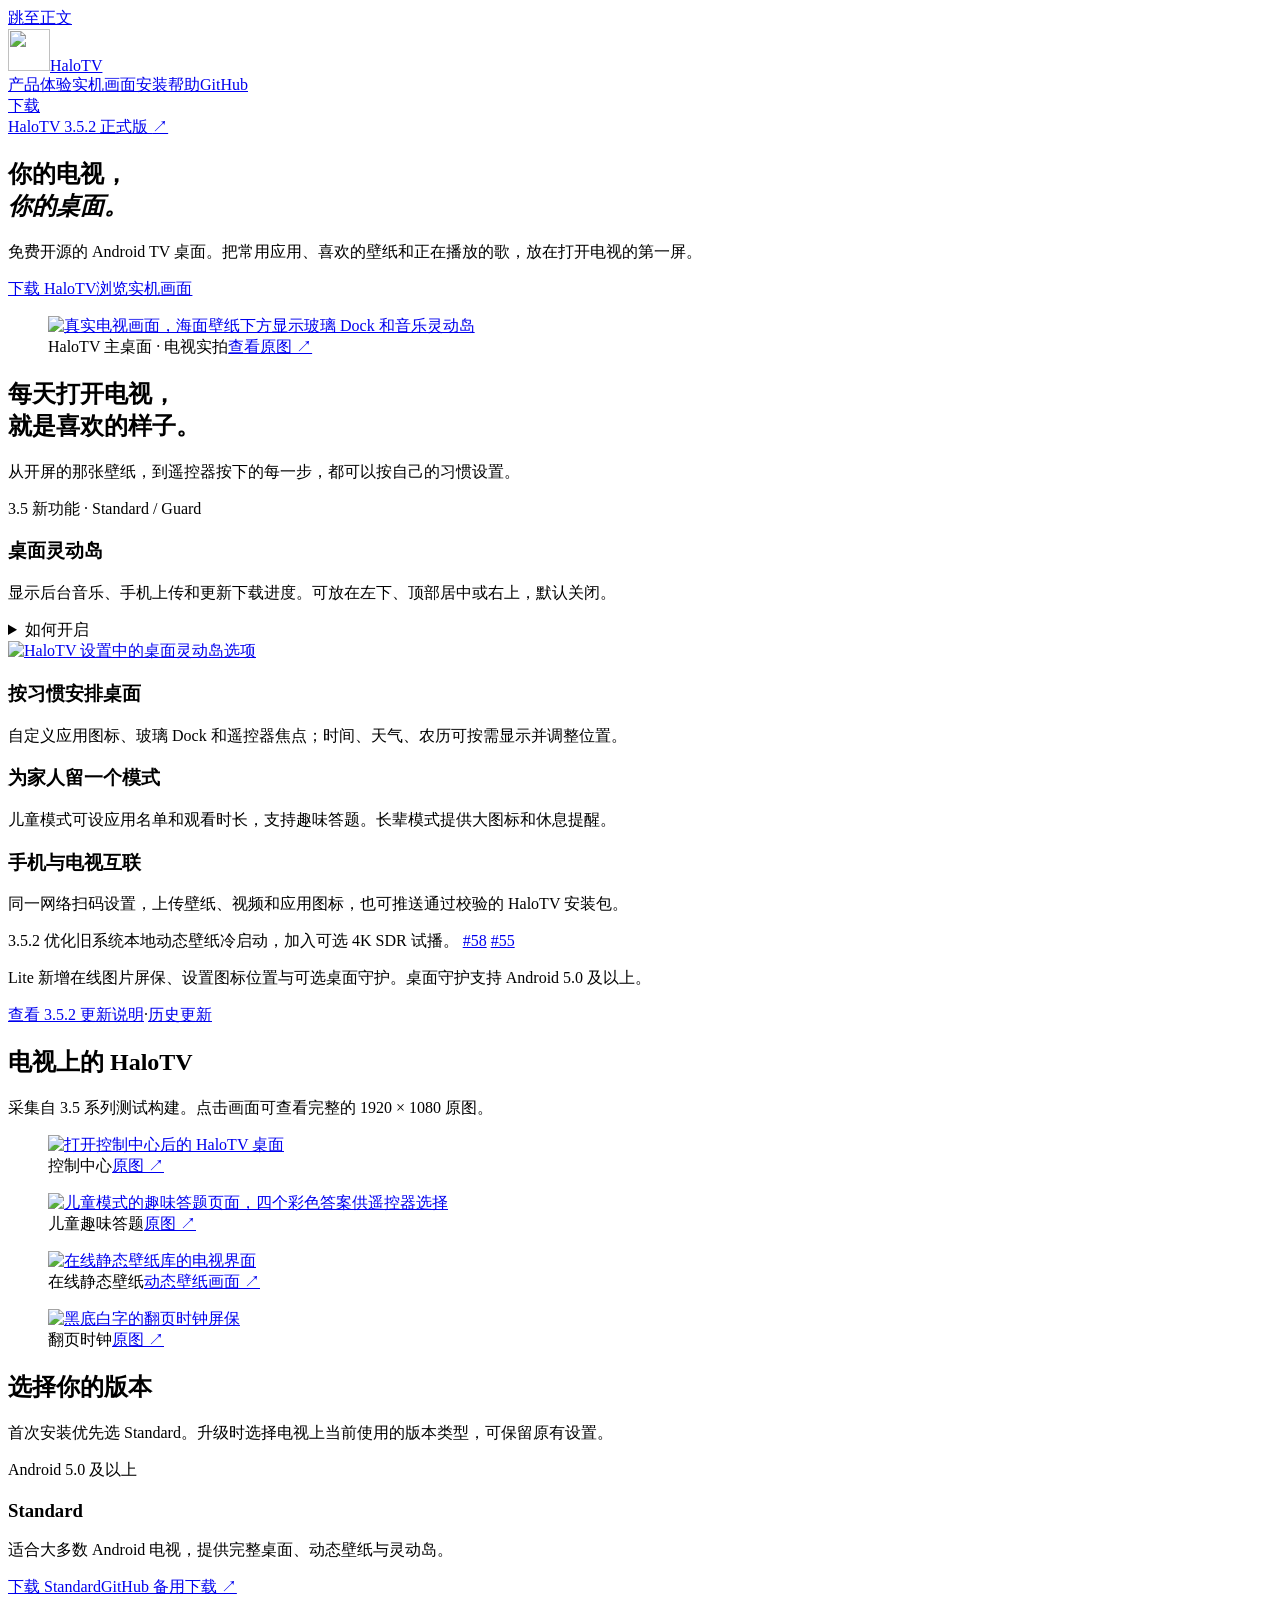
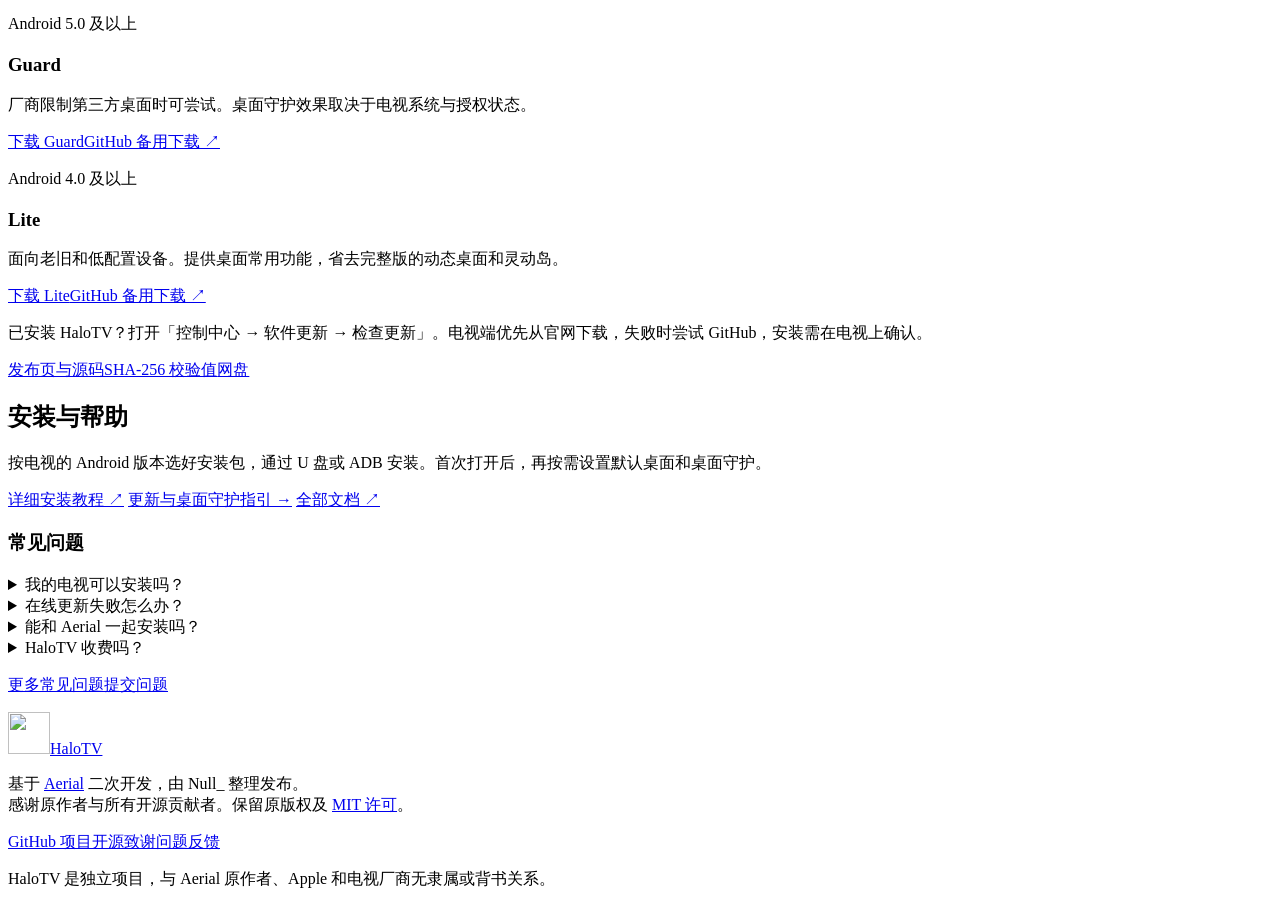
==== website/index.html @ b7b2fcb9 "更新 HaloTV 3.5.2 官网首页与下载说明" ====
<!doctype html>
<html lang="zh-CN">
<head>
  <meta charset="utf-8">
  <meta name="viewport" content="width=device-width, initial-scale=1">
  <meta name="theme-color" content="#080d1b">
  <meta name="description" content="HaloTV 是免费开源的 Android TV 桌面。选择 Standard、Guard 或 Lite，打造自己的电视桌面。">
  <meta property="og:type" content="website">
  <meta property="og:title" content="HaloTV · 你的电视，你的桌面">
  <meta property="og:description" content="免费开源的 Android TV 桌面，支持自定义壁纸、玻璃 Dock 与桌面灵动岛。">
  <meta property="og:image" content="https://halo-tv.pages.dev/images/brand/halotv.png">
  <link rel="canonical" href="https://halo-tv.pages.dev/">
  <link rel="icon" type="image/png" href="/images/brand/halotv.png">
  <link rel="stylesheet" href="/site.css">
  <title>HaloTV · 你的电视，你的桌面</title>
</head>
<body>
  <a class="skip" href="#content">跳至正文</a>
  <header class="site-header">
    <div class="wrap header-inner">
      <a class="brand" href="/" aria-label="HaloTV 首页"><img src="/images/brand/halotv.png" width="42" height="42" alt=""><span>HaloTV</span></a>
      <nav class="navigation" aria-label="主导航">
        <a href="#features">产品体验</a><a href="#showcase">实机画面</a><a href="#install">安装帮助</a><a href="https://github.com/Null9797/halo-tv">GitHub</a>
      </nav>
      <a class="button button-small button-outline header-download" href="#download">下载</a>
    </div>
  </header>

  <main id="content">
    <section class="hero" aria-labelledby="hero-title">
      <div class="wrap">
        <div class="hero-intro">
          <div>
            <a class="release" href="#desktop-island"><span aria-hidden="true"></span> HaloTV 3.5.2 正式版 <span aria-hidden="true">↗</span></a>
            <h1 id="hero-title">你的电视，<br><em>你的桌面。</em></h1>
          </div>
          <div class="hero-description">
            <p>免费开源的 Android TV 桌面。把常用应用、喜欢的壁纸和正在播放的歌，放在打开电视的第一屏。</p>
            <div class="actions"><a class="button button-primary" href="#download">下载 HaloTV</a><a class="button button-outline" href="#showcase">浏览实机画面</a></div>
          </div>
        </div>
        <figure class="hero-frame">
          <a class="screen" href="/images/showcase/main.jpg" aria-label="查看 HaloTV 主桌面原图">
            <img src="/images/showcase/main.jpg" width="1920" height="1080" alt="真实电视画面，海面壁纸下方显示玻璃 Dock 和音乐灵动岛" fetchpriority="high">
          </a>
          <figcaption><span>HaloTV 主桌面 · 电视实拍</span><a href="/images/showcase/main.jpg">查看原图 ↗</a></figcaption>
        </figure>
      </div>
    </section>

    <section class="wrap band" id="features" aria-labelledby="features-title">
      <div class="section-head">
        <h2 id="features-title">每天打开电视，<br class="desktop-break"> 就是喜欢的样子。</h2>
        <p>从开屏的那张壁纸，到遥控器按下的每一步，都可以按自己的习惯设置。</p>
      </div>
      <div class="feature-grid">
        <article class="feature feature-main" id="desktop-island">
          <div class="feature-copy">
            <p class="feature-label">3.5 新功能 · Standard / Guard</p>
            <h3>桌面灵动岛</h3>
            <p>显示后台音乐、手机上传和更新下载进度。可放在左下、顶部居中或右上，默认关闭。</p>
            <details>
              <summary>如何开启</summary>
              <p>进入「HaloTV 设置 → 桌面灵动岛」。显示音乐时，授予「Halo TV 桌面守护」通知使用权，选择音乐来源 App，并在播放器开启后台播放。使用有声动态壁纸时，建议关闭壁纸声音。</p>
              <p>网易云音乐已有真机测试。其他播放器需通过 Android 媒体会话提供歌名与播放状态。</p>
            </details>
          </div>
          <a class="feature-image" href="/images/showcase/settings.jpg" aria-label="查看桌面灵动岛设置原图"><img src="/images/showcase/settings.jpg" width="1920" height="1080" alt="HaloTV 设置中的桌面灵动岛选项" loading="lazy" decoding="async"></a>
        </article>
        <article class="feature"><div class="feature-copy"><h3>按习惯安排桌面</h3><p>自定义应用图标、玻璃 Dock 和遥控器焦点；时间、天气、农历可按需显示并调整位置。</p></div></article>
        <article class="feature"><div class="feature-copy"><h3>为家人留一个模式</h3><p>儿童模式可设应用名单和观看时长，支持趣味答题。长辈模式提供大图标和休息提醒。</p></div></article>
        <article class="feature"><div class="feature-copy"><h3>手机与电视互联</h3><p>同一网络扫码设置，上传壁纸、视频和应用图标，也可推送通过校验的 HaloTV 安装包。</p></div></article>
      </div>
      <p class="context-links">3.5.2 优化旧系统本地动态壁纸冷启动，加入可选 4K SDR 试播。
      <a href="https://github.com/Null9797/halo-tv/issues/58">#58</a>
      <a href="https://github.com/Null9797/halo-tv/issues/55">#55</a></p>
      <p class="context-links">Lite 新增在线图片屏保、设置图标位置与可选桌面守护。桌面守护支持 Android 5.0 及以上。</p>
      <p class="context-links"><a href="https://github.com/Null9797/halo-tv/blob/main/docs/releases/RELEASE-3.5.2.md">查看 3.5.2 更新说明</a><span aria-hidden="true">·</span><a href="https://github.com/Null9797/halo-tv/blob/main/RELEASE_NOTES.md">历史更新</a></p>
    </section>

    <section class="showcase-section" id="showcase" aria-labelledby="showcase-title">
      <div class="wrap band">
        <div class="section-head">
          <h2 id="showcase-title">电视上的 HaloTV</h2>
          <p>采集自 3.5 系列测试构建。点击画面可查看完整的 1920 × 1080 原图。</p>
        </div>
        <div class="gallery">
          <figure><a class="screen" href="/images/showcase/control.jpg"><img src="/images/showcase/control.jpg" width="1920" height="1080" alt="打开控制中心后的 HaloTV 桌面" loading="lazy" decoding="async"></a><figcaption><span>控制中心</span><a href="/images/showcase/control.jpg" aria-label="查看控制中心原图">原图 ↗</a></figcaption></figure>
          <figure><a class="screen" href="/images/showcase/quiz.jpg"><img src="/images/showcase/quiz.jpg" width="1920" height="1080" alt="儿童模式的趣味答题页面，四个彩色答案供遥控器选择" loading="lazy" decoding="async"></a><figcaption><span>儿童趣味答题</span><a href="/images/showcase/quiz.jpg" aria-label="查看儿童答题原图">原图 ↗</a></figcaption></figure>
          <figure><a class="screen" href="/images/showcase/wallpaper.jpg"><img src="/images/showcase/wallpaper.jpg" width="1920" height="1080" alt="在线静态壁纸库的电视界面" loading="lazy" decoding="async"></a><figcaption><span>在线静态壁纸</span><a href="/images/showcase/wallpaper-dynamic.jpg">动态壁纸画面 ↗</a></figcaption></figure>
          <figure><a class="screen" href="/images/showcase/flip.jpg"><img src="/images/showcase/flip.jpg" width="1920" height="1080" alt="黑底白字的翻页时钟屏保" loading="lazy" decoding="async"></a><figcaption><span>翻页时钟</span><a href="/images/showcase/flip.jpg" aria-label="查看翻页时钟原图">原图 ↗</a></figcaption></figure>
        </div>
      </div>
    </section>

    <section class="wrap band" id="download" aria-labelledby="download-title">
      <div class="section-head">
        <h2 id="download-title">选择你的版本</h2>
        <p>首次安装优先选 Standard。升级时选择电视上当前使用的版本类型，可保留原有设置。</p>
      </div>
      <div class="editions">
        <article class="edition edition-preferred" id="standard">
          <p class="edition-system">Android 5.0 及以上</p><h3>Standard</h3><p>适合大多数 Android 电视，提供完整桌面、动态壁纸与灵动岛。</p>
          <div class="edition-actions"><a class="button button-primary" href="/updates/HaloTV-3.5.2-standard.apk" download>下载 Standard</a><a class="backup" href="https://github.com/Null9797/halo-tv/releases/download/v3.5.2-halo/HaloTV-3.5.2-standard.apk">GitHub 备用下载 ↗</a></div>
        </article>
        <article class="edition" id="guard">
          <p class="edition-system">Android 5.0 及以上</p><h3>Guard</h3><p>厂商限制第三方桌面时可尝试。桌面守护效果取决于电视系统与授权状态。</p>
          <div class="edition-actions"><a class="button button-outline" href="/updates/HaloTV-3.5.2-guard.apk" download>下载 Guard</a><a class="backup" href="https://github.com/Null9797/halo-tv/releases/download/v3.5.2-halo/HaloTV-3.5.2-guard.apk">GitHub 备用下载 ↗</a></div>
        </article>
        <article class="edition" id="lite">
          <p class="edition-system">Android 4.0 及以上</p><h3>Lite</h3><p>面向老旧和低配置设备。提供桌面常用功能，省去完整版的动态桌面和灵动岛。</p>
          <div class="edition-actions"><a class="button button-outline" href="/updates/HaloTV-3.5.2-lite.apk" download>下载 Lite</a><a class="backup" href="https://github.com/Null9797/halo-tv/releases/download/v3.5.2-halo/HaloTV-3.5.2-lite.apk">GitHub 备用下载 ↗</a></div>
        </article>
      </div>
      <div class="download-notes">
        <p>已安装 HaloTV？打开「控制中心 → 软件更新 → 检查更新」。电视端优先从官网下载，失败时尝试 GitHub，安装需在电视上确认。</p>
        <p class="context-links"><a href="https://github.com/Null9797/halo-tv/releases/tag/v3.5.2-halo">发布页与源码</a><a href="https://github.com/Null9797/halo-tv/blob/main/docs/releases/SHA256SUMS-3.5.2.txt">SHA-256 校验值</a><a href="https://pan.quark.cn/s/a14e3ab2dd41">网盘</a></p>
      </div>
    </section>

    <section class="wrap band help-grid" id="install" aria-labelledby="help-title">
      <div>
        <h2 id="help-title">安装与帮助</h2>
        <p>按电视的 Android 版本选好安装包，通过 U 盘或 ADB 安装。首次打开后，再按需设置默认桌面和桌面守护。</p>
        <div class="support-links">
          <a href="https://github.com/Null9797/halo-tv/blob/main/INSTALL.md">详细安装教程 <span aria-hidden="true">↗</span></a>
          <a href="/help/update-and-setup.html">更新与桌面守护指引 <span aria-hidden="true">→</span></a>
          <a href="https://github.com/Null9797/halo-tv/blob/main/docs/README.md">全部文档 <span aria-hidden="true">↗</span></a>
        </div>
      </div>
      <div class="faq" id="faq">
        <h3>常见问题</h3>
        <details><summary>我的电视可以安装吗？</summary><p>HaloTV 面向 Android TV 设备。具体表现因固件而异。使用 Tizen、webOS 等其它系统的电视无法直接安装 Android APK。</p></details>
        <details><summary>在线更新失败怎么办？</summary><p>选择与电视上当前类型一致的 APK，可以通过手机推送、U 盘或 ADB 安装。也可使用上方提供的 GitHub 备用下载。</p></details>
        <details id="migration"><summary>能和 Aerial 一起安装吗？</summary><p>独立版可以与 Aerial 共存，权限与数据各自独立。建议同一时间只启用一个桌面守护。旧包无法通过独立版直接覆盖，3.2.4 起移除了旧版配置导入。</p></details>
        <details><summary>HaloTV 收费吗？</summary><p>HaloTV 免费下载和使用，打赏由用户自愿决定。</p></details>
        <p class="context-links"><a href="https://github.com/Null9797/halo-tv/blob/main/FAQ.md">更多常见问题</a><a href="/feedback/">提交问题</a></p>
      </div>
    </section>
  </main>

  <footer class="site-footer">
    <div class="wrap footer-inner">
      <div><a class="brand" href="/" aria-label="HaloTV 首页"><img src="/images/brand/halotv.png" width="42" height="42" alt=""><span>HaloTV</span></a><p>基于 <a href="https://github.com/pengchujin/aerial-tv">Aerial</a> 二次开发，由 Null_ 整理发布。<br>感谢原作者与所有开源贡献者。保留原版权及 <a href="https://github.com/Null9797/halo-tv/blob/main/LICENSE">MIT 许可</a>。</p></div>
      <nav aria-label="页脚导航"><a href="https://github.com/Null9797/halo-tv">GitHub 项目</a><a href="https://github.com/Null9797/halo-tv/blob/main/docs/NOTICE.md">开源致谢</a><a href="/feedback/">问题反馈</a></nav>
      <p class="affiliation">HaloTV 是独立项目，与 Aerial 原作者、Apple 和电视厂商无隶属或背书关系。</p>
    </div>
  </footer>
</body>
</html>
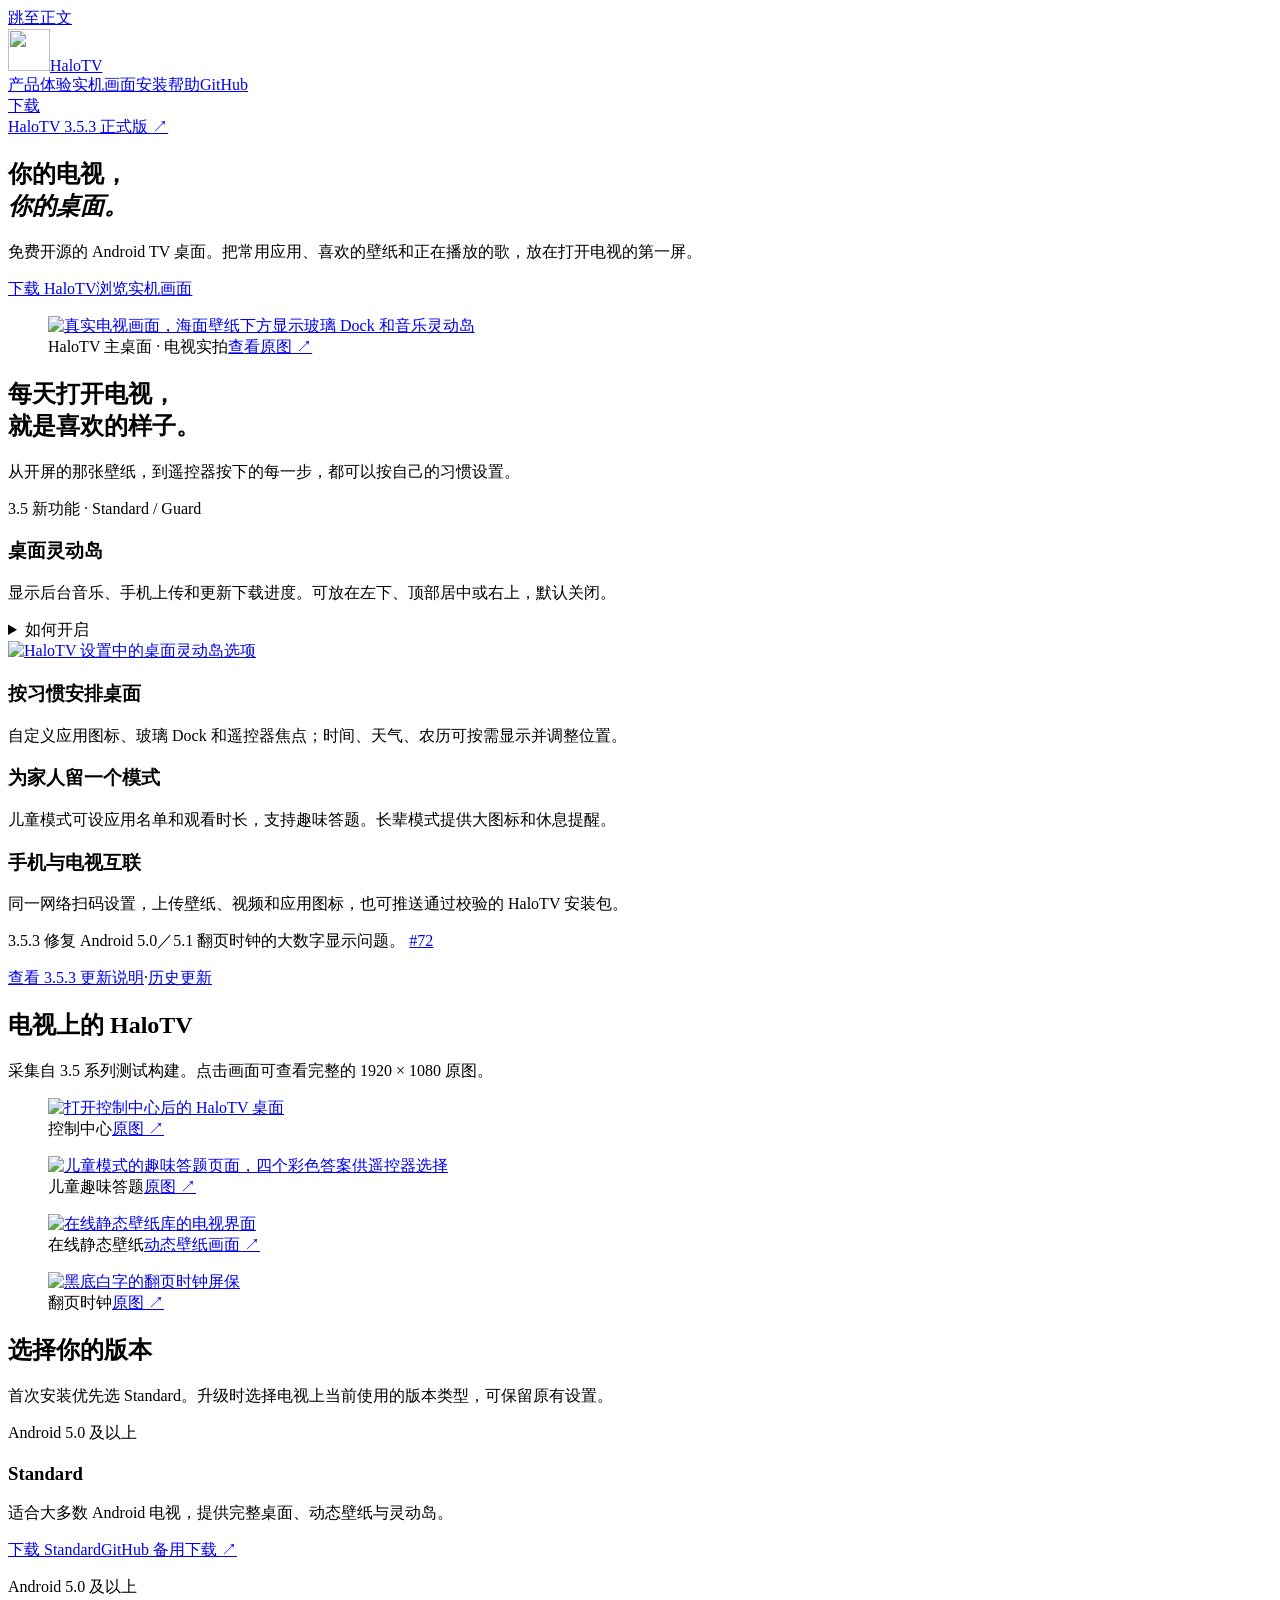
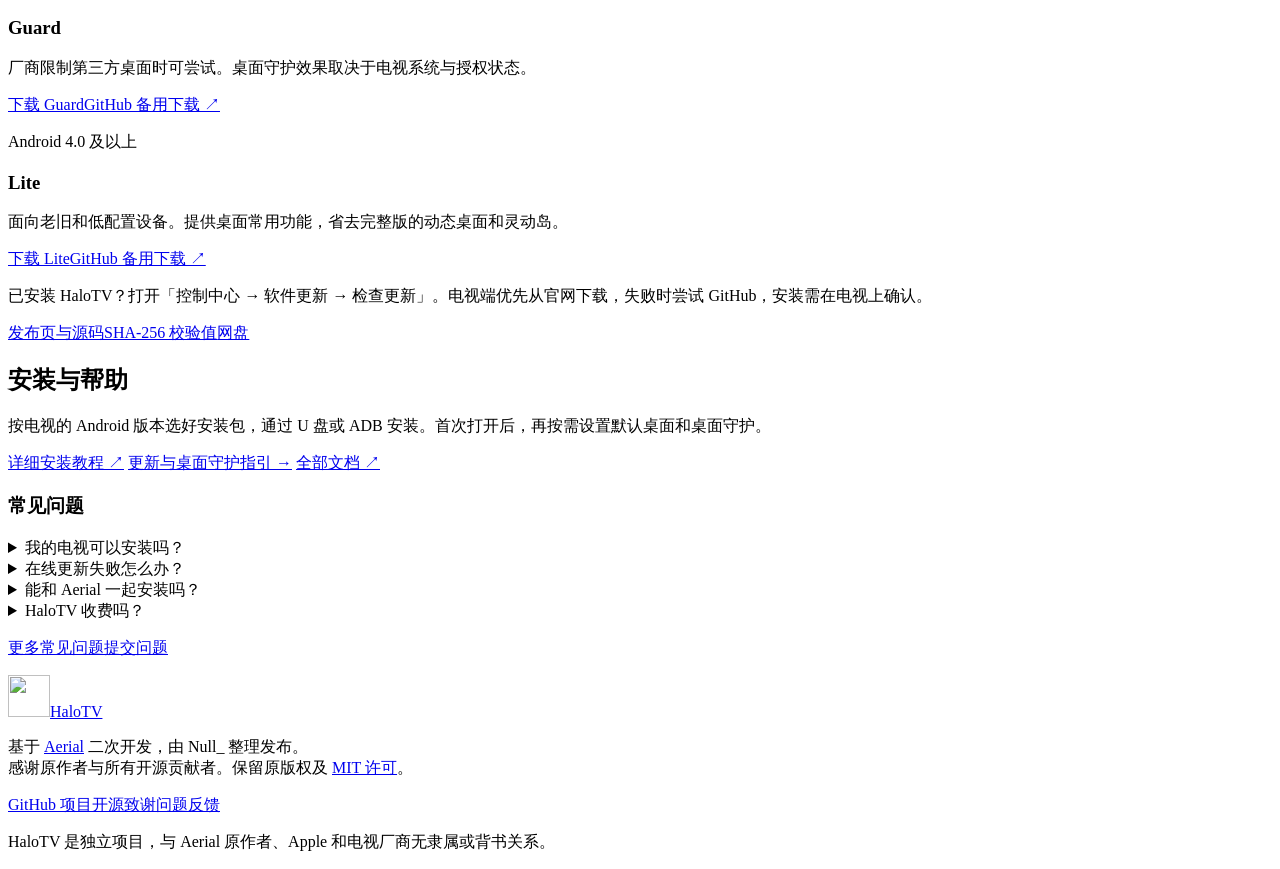
==== commit 0e164ac6: "更新 HaloTV 官网至 3.5.3" ====
--- a/website/index.html
+++ b/website/index.html
@@ -31,7 +31,7 @@
       <div class="wrap">
         <div class="hero-intro">
           <div>
-            <a class="release" href="#desktop-island"><span aria-hidden="true"></span> HaloTV 3.5.2 正式版 <span aria-hidden="true">↗</span></a>
+            <a class="release" href="#download"><span aria-hidden="true"></span> HaloTV 3.5.3 正式版 <span aria-hidden="true">↗</span></a>
             <h1 id="hero-title">你的电视，<br><em>你的桌面。</em></h1>
           </div>
           <div class="hero-description">
@@ -71,11 +71,8 @@
         <article class="feature"><div class="feature-copy"><h3>为家人留一个模式</h3><p>儿童模式可设应用名单和观看时长，支持趣味答题。长辈模式提供大图标和休息提醒。</p></div></article>
         <article class="feature"><div class="feature-copy"><h3>手机与电视互联</h3><p>同一网络扫码设置，上传壁纸、视频和应用图标，也可推送通过校验的 HaloTV 安装包。</p></div></article>
       </div>
-      <p class="context-links">3.5.2 优化旧系统本地动态壁纸冷启动，加入可选 4K SDR 试播。
-      <a href="https://github.com/Null9797/halo-tv/issues/58">#58</a>
-      <a href="https://github.com/Null9797/halo-tv/issues/55">#55</a></p>
-      <p class="context-links">Lite 新增在线图片屏保、设置图标位置与可选桌面守护。桌面守护支持 Android 5.0 及以上。</p>
-      <p class="context-links"><a href="https://github.com/Null9797/halo-tv/blob/main/docs/releases/RELEASE-3.5.2.md">查看 3.5.2 更新说明</a><span aria-hidden="true">·</span><a href="https://github.com/Null9797/halo-tv/blob/main/RELEASE_NOTES.md">历史更新</a></p>
+      <p class="context-links">3.5.3 修复 Android 5.0／5.1 翻页时钟的大数字显示问题。 <a href="https://github.com/Null9797/halo-tv/issues/72">#72</a></p>
+      <p class="context-links"><a href="https://github.com/Null9797/halo-tv/blob/main/docs/releases/RELEASE-3.5.3.md">查看 3.5.3 更新说明</a><span aria-hidden="true">·</span><a href="https://github.com/Null9797/halo-tv/blob/main/RELEASE_NOTES.md">历史更新</a></p>
     </section>
 
     <section class="showcase-section" id="showcase" aria-labelledby="showcase-title">
@@ -101,20 +98,20 @@
       <div class="editions">
         <article class="edition edition-preferred" id="standard">
           <p class="edition-system">Android 5.0 及以上</p><h3>Standard</h3><p>适合大多数 Android 电视，提供完整桌面、动态壁纸与灵动岛。</p>
-          <div class="edition-actions"><a class="button button-primary" href="/updates/HaloTV-3.5.2-standard.apk" download>下载 Standard</a><a class="backup" href="https://github.com/Null9797/halo-tv/releases/download/v3.5.2-halo/HaloTV-3.5.2-standard.apk">GitHub 备用下载 ↗</a></div>
+          <div class="edition-actions"><a class="button button-primary" href="/updates/HaloTV-3.5.3-standard.apk" download>下载 Standard</a><a class="backup" href="https://github.com/Null9797/halo-tv/releases/download/v3.5.3-halo/HaloTV-3.5.3-standard.apk">GitHub 备用下载 ↗</a></div>
         </article>
         <article class="edition" id="guard">
           <p class="edition-system">Android 5.0 及以上</p><h3>Guard</h3><p>厂商限制第三方桌面时可尝试。桌面守护效果取决于电视系统与授权状态。</p>
-          <div class="edition-actions"><a class="button button-outline" href="/updates/HaloTV-3.5.2-guard.apk" download>下载 Guard</a><a class="backup" href="https://github.com/Null9797/halo-tv/releases/download/v3.5.2-halo/HaloTV-3.5.2-guard.apk">GitHub 备用下载 ↗</a></div>
+          <div class="edition-actions"><a class="button button-outline" href="/updates/HaloTV-3.5.3-guard.apk" download>下载 Guard</a><a class="backup" href="https://github.com/Null9797/halo-tv/releases/download/v3.5.3-halo/HaloTV-3.5.3-guard.apk">GitHub 备用下载 ↗</a></div>
         </article>
         <article class="edition" id="lite">
           <p class="edition-system">Android 4.0 及以上</p><h3>Lite</h3><p>面向老旧和低配置设备。提供桌面常用功能，省去完整版的动态桌面和灵动岛。</p>
-          <div class="edition-actions"><a class="button button-outline" href="/updates/HaloTV-3.5.2-lite.apk" download>下载 Lite</a><a class="backup" href="https://github.com/Null9797/halo-tv/releases/download/v3.5.2-halo/HaloTV-3.5.2-lite.apk">GitHub 备用下载 ↗</a></div>
+          <div class="edition-actions"><a class="button button-outline" href="/updates/HaloTV-3.5.3-lite.apk" download>下载 Lite</a><a class="backup" href="https://github.com/Null9797/halo-tv/releases/download/v3.5.3-halo/HaloTV-3.5.3-lite.apk">GitHub 备用下载 ↗</a></div>
         </article>
       </div>
       <div class="download-notes">
         <p>已安装 HaloTV？打开「控制中心 → 软件更新 → 检查更新」。电视端优先从官网下载，失败时尝试 GitHub，安装需在电视上确认。</p>
-        <p class="context-links"><a href="https://github.com/Null9797/halo-tv/releases/tag/v3.5.2-halo">发布页与源码</a><a href="https://github.com/Null9797/halo-tv/blob/main/docs/releases/SHA256SUMS-3.5.2.txt">SHA-256 校验值</a><a href="https://pan.quark.cn/s/a14e3ab2dd41">网盘</a></p>
+        <p class="context-links"><a href="https://github.com/Null9797/halo-tv/releases/tag/v3.5.3-halo">发布页与源码</a><a href="https://github.com/Null9797/halo-tv/blob/main/docs/releases/SHA256SUMS-3.5.3.txt">SHA-256 校验值</a><a href="https://pan.quark.cn/s/a14e3ab2dd41">网盘</a></p>
       </div>
     </section>
 
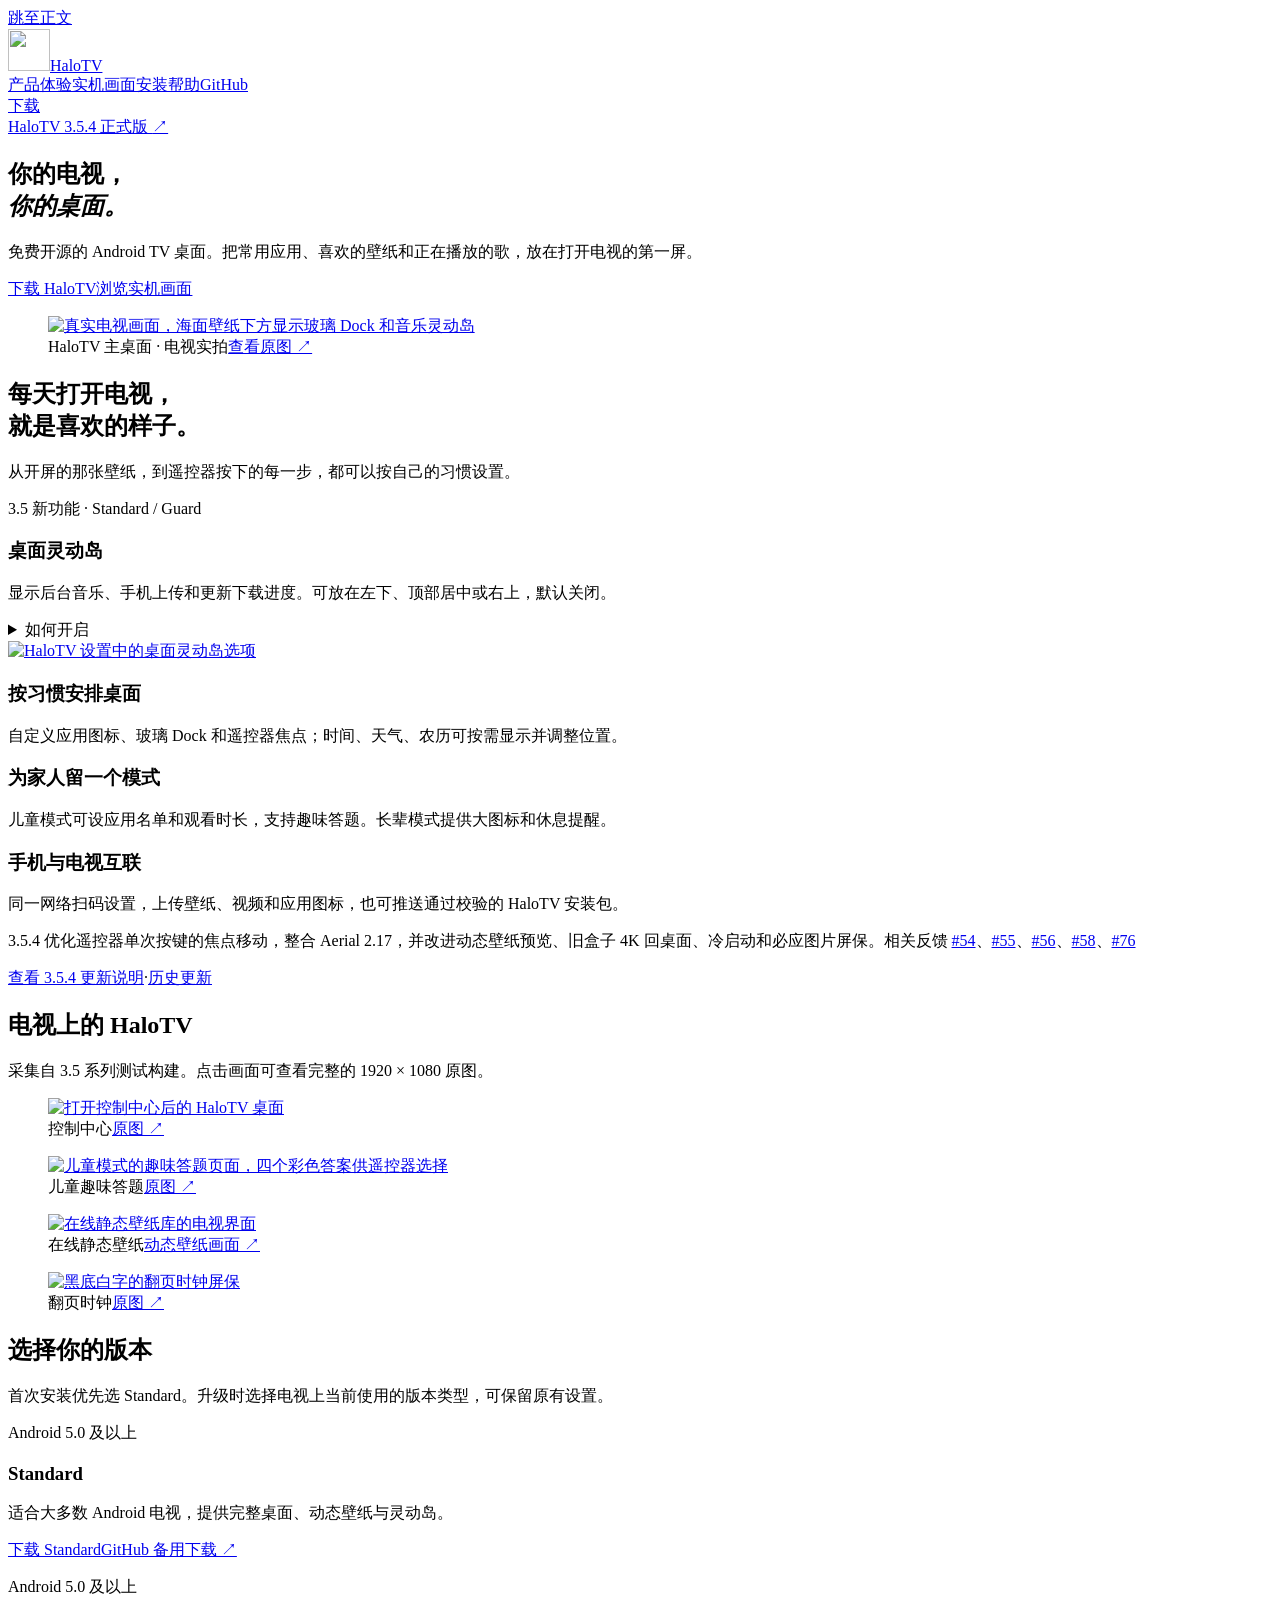
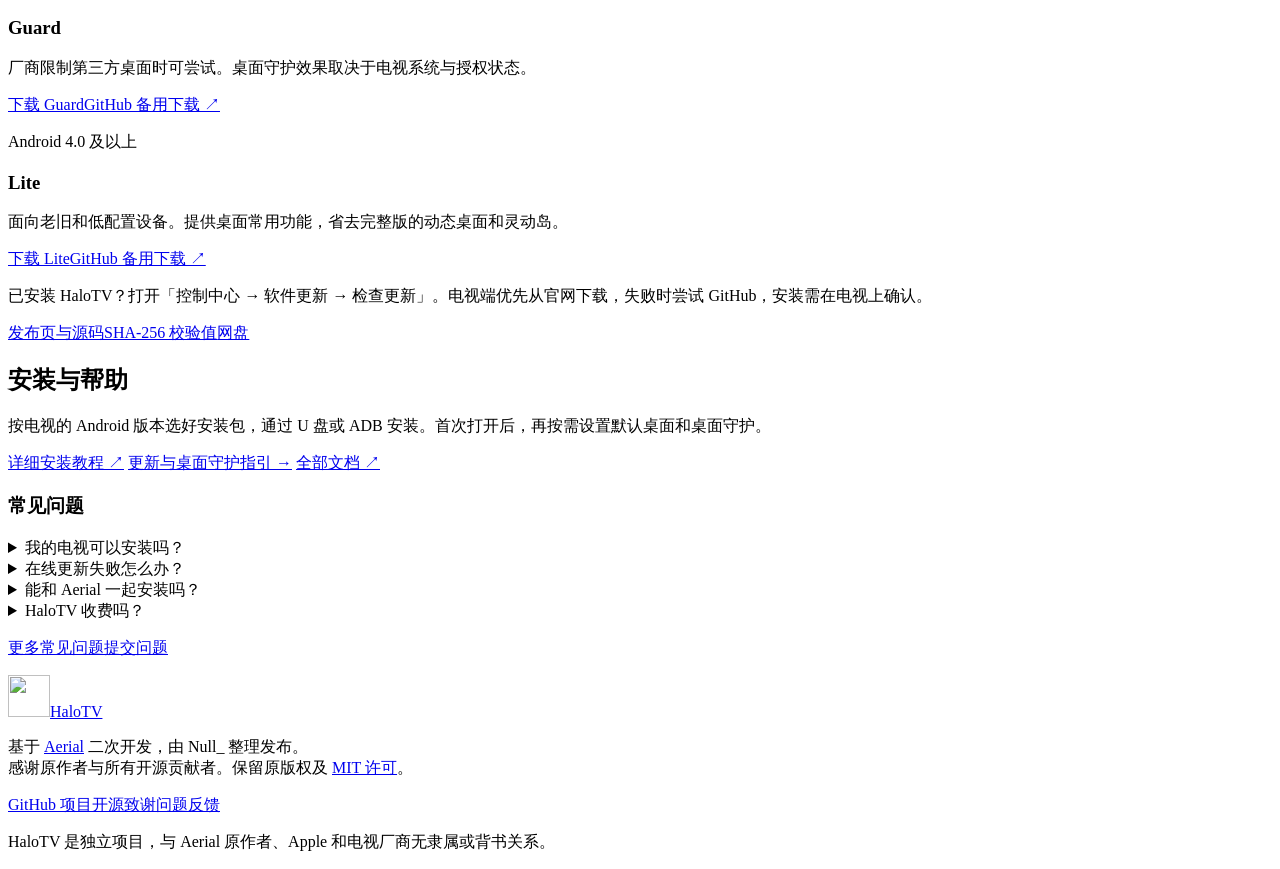
==== commit b6109bc0: "更新 HaloTV 官网至 3.5.4" ====
--- a/website/index.html
+++ b/website/index.html
@@ -31,7 +31,7 @@
       <div class="wrap">
         <div class="hero-intro">
           <div>
-            <a class="release" href="#download"><span aria-hidden="true"></span> HaloTV 3.5.3 正式版 <span aria-hidden="true">↗</span></a>
+            <a class="release" href="#download"><span aria-hidden="true"></span> HaloTV 3.5.4 正式版 <span aria-hidden="true">↗</span></a>
             <h1 id="hero-title">你的电视，<br><em>你的桌面。</em></h1>
           </div>
           <div class="hero-description">
@@ -71,8 +71,8 @@
         <article class="feature"><div class="feature-copy"><h3>为家人留一个模式</h3><p>儿童模式可设应用名单和观看时长，支持趣味答题。长辈模式提供大图标和休息提醒。</p></div></article>
         <article class="feature"><div class="feature-copy"><h3>手机与电视互联</h3><p>同一网络扫码设置，上传壁纸、视频和应用图标，也可推送通过校验的 HaloTV 安装包。</p></div></article>
       </div>
-      <p class="context-links">3.5.3 修复 Android 5.0／5.1 翻页时钟的大数字显示问题。 <a href="https://github.com/Null9797/halo-tv/issues/72">#72</a></p>
-      <p class="context-links"><a href="https://github.com/Null9797/halo-tv/blob/main/docs/releases/RELEASE-3.5.3.md">查看 3.5.3 更新说明</a><span aria-hidden="true">·</span><a href="https://github.com/Null9797/halo-tv/blob/main/RELEASE_NOTES.md">历史更新</a></p>
+      <p class="context-links">3.5.4 优化遥控器单次按键的焦点移动，整合 Aerial 2.17，并改进动态壁纸预览、旧盒子 4K 回桌面、冷启动和必应图片屏保。相关反馈 <a href="https://github.com/Null9797/halo-tv/issues/54">#54</a>、<a href="https://github.com/Null9797/halo-tv/issues/55">#55</a>、<a href="https://github.com/Null9797/halo-tv/issues/56">#56</a>、<a href="https://github.com/Null9797/halo-tv/issues/58">#58</a>、<a href="https://github.com/Null9797/halo-tv/issues/76">#76</a></p>
+      <p class="context-links"><a href="https://github.com/Null9797/halo-tv/blob/main/docs/releases/RELEASE-3.5.4.md">查看 3.5.4 更新说明</a><span aria-hidden="true">·</span><a href="https://github.com/Null9797/halo-tv/blob/main/RELEASE_NOTES.md">历史更新</a></p>
     </section>
 
     <section class="showcase-section" id="showcase" aria-labelledby="showcase-title">
@@ -98,20 +98,20 @@
       <div class="editions">
         <article class="edition edition-preferred" id="standard">
           <p class="edition-system">Android 5.0 及以上</p><h3>Standard</h3><p>适合大多数 Android 电视，提供完整桌面、动态壁纸与灵动岛。</p>
-          <div class="edition-actions"><a class="button button-primary" href="/updates/HaloTV-3.5.3-standard.apk" download>下载 Standard</a><a class="backup" href="https://github.com/Null9797/halo-tv/releases/download/v3.5.3-halo/HaloTV-3.5.3-standard.apk">GitHub 备用下载 ↗</a></div>
+          <div class="edition-actions"><a class="button button-primary" href="/updates/HaloTV-3.5.4-standard.apk" download>下载 Standard</a><a class="backup" href="https://github.com/Null9797/halo-tv/releases/download/v3.5.4-halo/HaloTV-3.5.4-standard.apk">GitHub 备用下载 ↗</a></div>
         </article>
         <article class="edition" id="guard">
           <p class="edition-system">Android 5.0 及以上</p><h3>Guard</h3><p>厂商限制第三方桌面时可尝试。桌面守护效果取决于电视系统与授权状态。</p>
-          <div class="edition-actions"><a class="button button-outline" href="/updates/HaloTV-3.5.3-guard.apk" download>下载 Guard</a><a class="backup" href="https://github.com/Null9797/halo-tv/releases/download/v3.5.3-halo/HaloTV-3.5.3-guard.apk">GitHub 备用下载 ↗</a></div>
+          <div class="edition-actions"><a class="button button-outline" href="/updates/HaloTV-3.5.4-guard.apk" download>下载 Guard</a><a class="backup" href="https://github.com/Null9797/halo-tv/releases/download/v3.5.4-halo/HaloTV-3.5.4-guard.apk">GitHub 备用下载 ↗</a></div>
         </article>
         <article class="edition" id="lite">
           <p class="edition-system">Android 4.0 及以上</p><h3>Lite</h3><p>面向老旧和低配置设备。提供桌面常用功能，省去完整版的动态桌面和灵动岛。</p>
-          <div class="edition-actions"><a class="button button-outline" href="/updates/HaloTV-3.5.3-lite.apk" download>下载 Lite</a><a class="backup" href="https://github.com/Null9797/halo-tv/releases/download/v3.5.3-halo/HaloTV-3.5.3-lite.apk">GitHub 备用下载 ↗</a></div>
+          <div class="edition-actions"><a class="button button-outline" href="/updates/HaloTV-3.5.4-lite.apk" download>下载 Lite</a><a class="backup" href="https://github.com/Null9797/halo-tv/releases/download/v3.5.4-halo/HaloTV-3.5.4-lite.apk">GitHub 备用下载 ↗</a></div>
         </article>
       </div>
       <div class="download-notes">
         <p>已安装 HaloTV？打开「控制中心 → 软件更新 → 检查更新」。电视端优先从官网下载，失败时尝试 GitHub，安装需在电视上确认。</p>
-        <p class="context-links"><a href="https://github.com/Null9797/halo-tv/releases/tag/v3.5.3-halo">发布页与源码</a><a href="https://github.com/Null9797/halo-tv/blob/main/docs/releases/SHA256SUMS-3.5.3.txt">SHA-256 校验值</a><a href="https://pan.quark.cn/s/a14e3ab2dd41">网盘</a></p>
+        <p class="context-links"><a href="https://github.com/Null9797/halo-tv/releases/tag/v3.5.4-halo">发布页与源码</a><a href="https://github.com/Null9797/halo-tv/blob/main/docs/releases/SHA256SUMS-3.5.4.txt">SHA-256 校验值</a><a href="https://pan.quark.cn/s/a14e3ab2dd41">网盘</a></p>
       </div>
     </section>
 
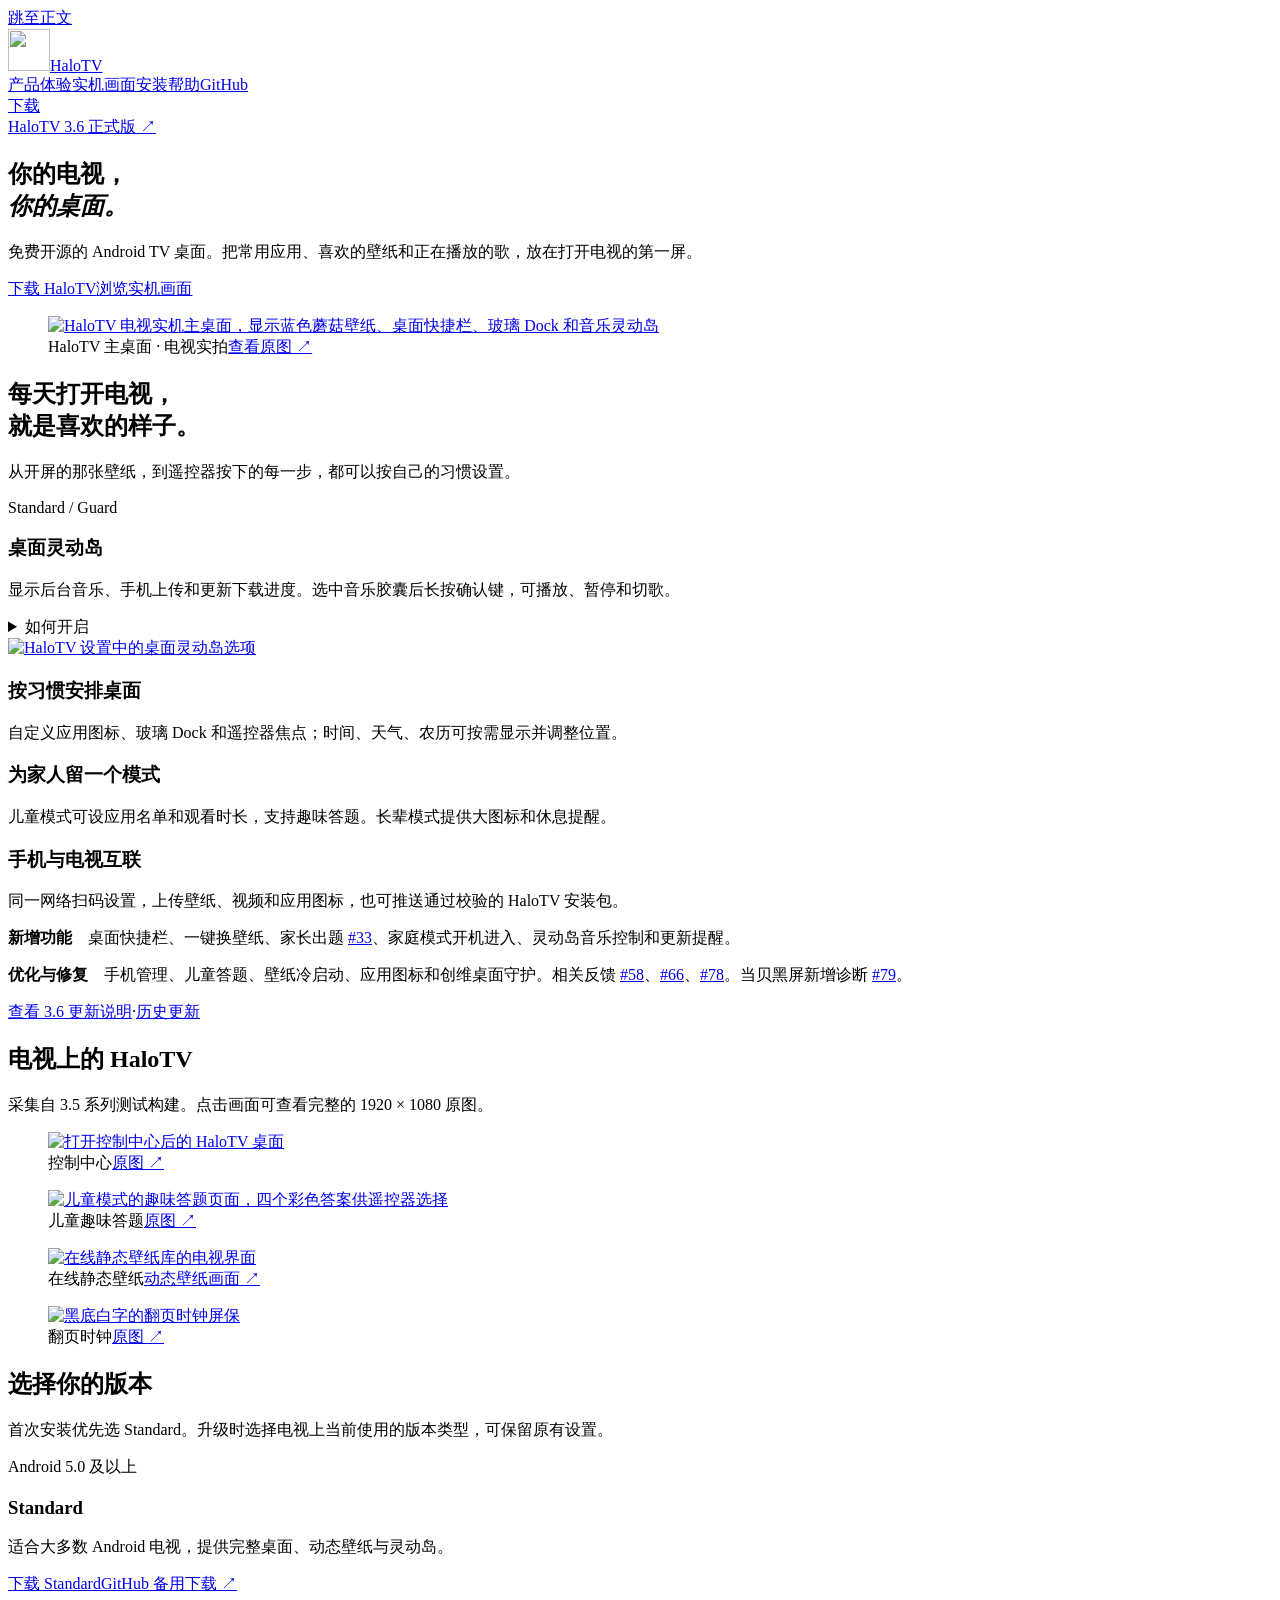
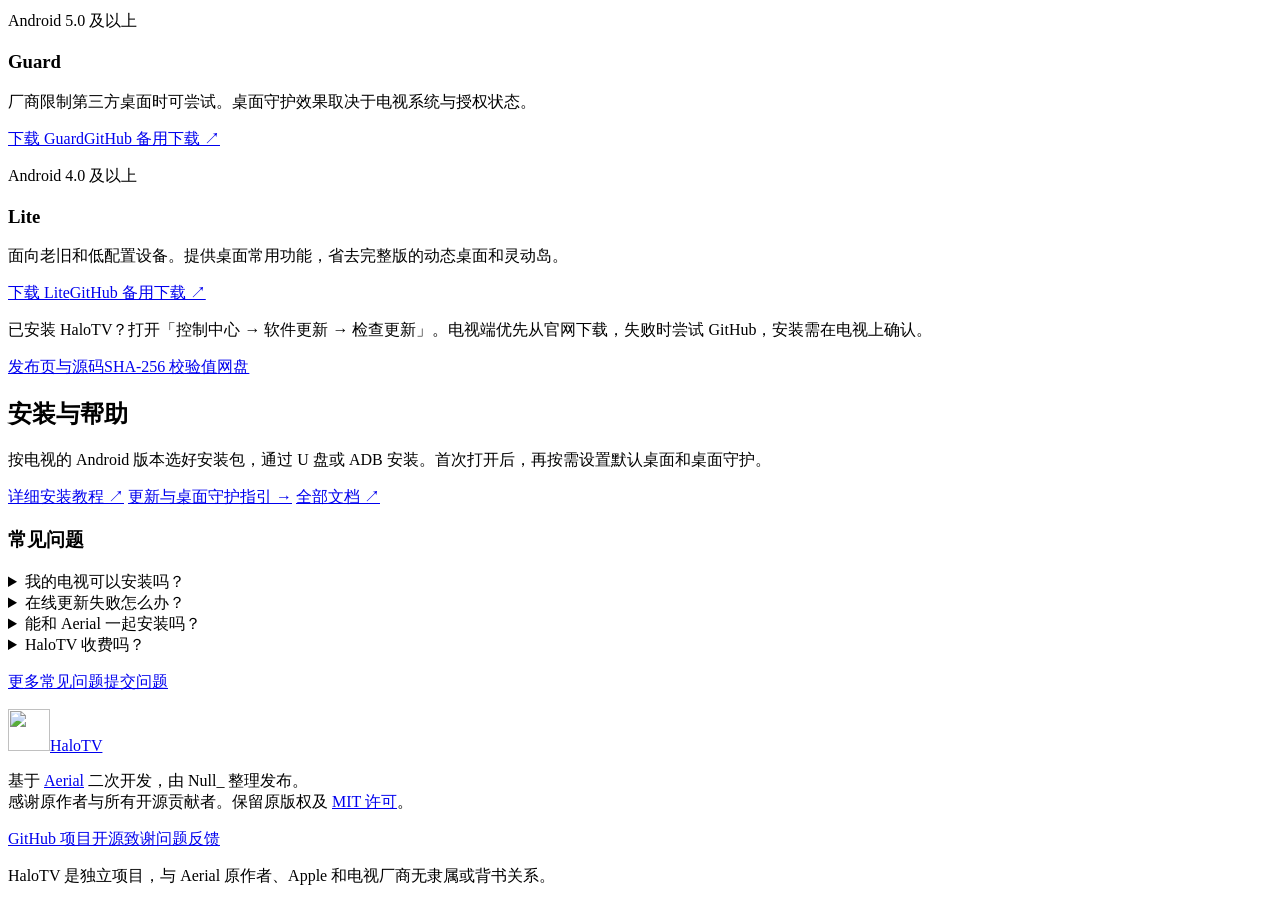
==== commit 4b123c15: "更新官网 3.6 首页与下载入口" ====
--- a/website/index.html
+++ b/website/index.html
@@ -31,7 +31,7 @@
       <div class="wrap">
         <div class="hero-intro">
           <div>
-            <a class="release" href="#download"><span aria-hidden="true"></span> HaloTV 3.5.4 正式版 <span aria-hidden="true">↗</span></a>
+            <a class="release" href="#download"><span aria-hidden="true"></span> HaloTV 3.6 正式版 <span aria-hidden="true">↗</span></a>
             <h1 id="hero-title">你的电视，<br><em>你的桌面。</em></h1>
           </div>
           <div class="hero-description">
@@ -40,10 +40,10 @@
           </div>
         </div>
         <figure class="hero-frame">
-          <a class="screen" href="/images/showcase/main.jpg" aria-label="查看 HaloTV 主桌面原图">
-            <img src="/images/showcase/main.jpg" width="1920" height="1080" alt="真实电视画面，海面壁纸下方显示玻璃 Dock 和音乐灵动岛" fetchpriority="high">
+          <a class="screen" href="/images/showcase/main.jpg?v=3.6" aria-label="查看 HaloTV 主桌面原图">
+            <img src="/images/showcase/main.jpg?v=3.6" width="1920" height="1080" alt="HaloTV 电视实机主桌面，显示蓝色蘑菇壁纸、桌面快捷栏、玻璃 Dock 和音乐灵动岛" fetchpriority="high">
           </a>
-          <figcaption><span>HaloTV 主桌面 · 电视实拍</span><a href="/images/showcase/main.jpg">查看原图 ↗</a></figcaption>
+          <figcaption><span>HaloTV 主桌面 · 电视实拍</span><a href="/images/showcase/main.jpg?v=3.6">查看原图 ↗</a></figcaption>
         </figure>
       </div>
     </section>
@@ -56,9 +56,9 @@
       <div class="feature-grid">
         <article class="feature feature-main" id="desktop-island">
           <div class="feature-copy">
-            <p class="feature-label">3.5 新功能 · Standard / Guard</p>
+            <p class="feature-label">Standard / Guard</p>
             <h3>桌面灵动岛</h3>
-            <p>显示后台音乐、手机上传和更新下载进度。可放在左下、顶部居中或右上，默认关闭。</p>
+            <p>显示后台音乐、手机上传和更新下载进度。选中音乐胶囊后长按确认键，可播放、暂停和切歌。</p>
             <details>
               <summary>如何开启</summary>
               <p>进入「HaloTV 设置 → 桌面灵动岛」。显示音乐时，授予「Halo TV 桌面守护」通知使用权，选择音乐来源 App，并在播放器开启后台播放。使用有声动态壁纸时，建议关闭壁纸声音。</p>
@@ -71,8 +71,9 @@
         <article class="feature"><div class="feature-copy"><h3>为家人留一个模式</h3><p>儿童模式可设应用名单和观看时长，支持趣味答题。长辈模式提供大图标和休息提醒。</p></div></article>
         <article class="feature"><div class="feature-copy"><h3>手机与电视互联</h3><p>同一网络扫码设置，上传壁纸、视频和应用图标，也可推送通过校验的 HaloTV 安装包。</p></div></article>
       </div>
-      <p class="context-links">3.5.4 优化遥控器单次按键的焦点移动，整合 Aerial 2.17，并改进动态壁纸预览、旧盒子 4K 回桌面、冷启动和必应图片屏保。相关反馈 <a href="https://github.com/Null9797/halo-tv/issues/54">#54</a>、<a href="https://github.com/Null9797/halo-tv/issues/55">#55</a>、<a href="https://github.com/Null9797/halo-tv/issues/56">#56</a>、<a href="https://github.com/Null9797/halo-tv/issues/58">#58</a>、<a href="https://github.com/Null9797/halo-tv/issues/76">#76</a></p>
-      <p class="context-links"><a href="https://github.com/Null9797/halo-tv/blob/main/docs/releases/RELEASE-3.5.4.md">查看 3.5.4 更新说明</a><span aria-hidden="true">·</span><a href="https://github.com/Null9797/halo-tv/blob/main/RELEASE_NOTES.md">历史更新</a></p>
+      <p class="context-links"><strong>新增功能</strong>　桌面快捷栏、一键换壁纸、家长出题 <a href="https://github.com/Null9797/halo-tv/issues/33">#33</a>、家庭模式开机进入、灵动岛音乐控制和更新提醒。</p>
+      <p class="context-links"><strong>优化与修复</strong>　手机管理、儿童答题、壁纸冷启动、应用图标和创维桌面守护。相关反馈 <a href="https://github.com/Null9797/halo-tv/issues/58">#58</a>、<a href="https://github.com/Null9797/halo-tv/issues/66">#66</a>、<a href="https://github.com/Null9797/halo-tv/issues/78">#78</a>。当贝黑屏新增诊断 <a href="https://github.com/Null9797/halo-tv/issues/79">#79</a>。</p>
+      <p class="context-links"><a href="https://github.com/Null9797/halo-tv/blob/main/docs/releases/RELEASE-3.6.md">查看 3.6 更新说明</a><span aria-hidden="true">·</span><a href="https://github.com/Null9797/halo-tv/blob/main/RELEASE_NOTES.md">历史更新</a></p>
     </section>
 
     <section class="showcase-section" id="showcase" aria-labelledby="showcase-title">
@@ -98,20 +99,20 @@
       <div class="editions">
         <article class="edition edition-preferred" id="standard">
           <p class="edition-system">Android 5.0 及以上</p><h3>Standard</h3><p>适合大多数 Android 电视，提供完整桌面、动态壁纸与灵动岛。</p>
-          <div class="edition-actions"><a class="button button-primary" href="/updates/HaloTV-3.5.4-standard.apk" download>下载 Standard</a><a class="backup" href="https://github.com/Null9797/halo-tv/releases/download/v3.5.4-halo/HaloTV-3.5.4-standard.apk">GitHub 备用下载 ↗</a></div>
+          <div class="edition-actions"><a class="button button-primary" href="/updates/HaloTV-3.6-standard.apk" download>下载 Standard</a><a class="backup" href="https://github.com/Null9797/halo-tv/releases/download/v3.6-halo/HaloTV-3.6-standard.apk">GitHub 备用下载 ↗</a></div>
         </article>
         <article class="edition" id="guard">
           <p class="edition-system">Android 5.0 及以上</p><h3>Guard</h3><p>厂商限制第三方桌面时可尝试。桌面守护效果取决于电视系统与授权状态。</p>
-          <div class="edition-actions"><a class="button button-outline" href="/updates/HaloTV-3.5.4-guard.apk" download>下载 Guard</a><a class="backup" href="https://github.com/Null9797/halo-tv/releases/download/v3.5.4-halo/HaloTV-3.5.4-guard.apk">GitHub 备用下载 ↗</a></div>
+          <div class="edition-actions"><a class="button button-outline" href="/updates/HaloTV-3.6-guard.apk" download>下载 Guard</a><a class="backup" href="https://github.com/Null9797/halo-tv/releases/download/v3.6-halo/HaloTV-3.6-guard.apk">GitHub 备用下载 ↗</a></div>
         </article>
         <article class="edition" id="lite">
           <p class="edition-system">Android 4.0 及以上</p><h3>Lite</h3><p>面向老旧和低配置设备。提供桌面常用功能，省去完整版的动态桌面和灵动岛。</p>
-          <div class="edition-actions"><a class="button button-outline" href="/updates/HaloTV-3.5.4-lite.apk" download>下载 Lite</a><a class="backup" href="https://github.com/Null9797/halo-tv/releases/download/v3.5.4-halo/HaloTV-3.5.4-lite.apk">GitHub 备用下载 ↗</a></div>
+          <div class="edition-actions"><a class="button button-outline" href="/updates/HaloTV-3.6-lite.apk" download>下载 Lite</a><a class="backup" href="https://github.com/Null9797/halo-tv/releases/download/v3.6-halo/HaloTV-3.6-lite.apk">GitHub 备用下载 ↗</a></div>
         </article>
       </div>
       <div class="download-notes">
         <p>已安装 HaloTV？打开「控制中心 → 软件更新 → 检查更新」。电视端优先从官网下载，失败时尝试 GitHub，安装需在电视上确认。</p>
-        <p class="context-links"><a href="https://github.com/Null9797/halo-tv/releases/tag/v3.5.4-halo">发布页与源码</a><a href="https://github.com/Null9797/halo-tv/blob/main/docs/releases/SHA256SUMS-3.5.4.txt">SHA-256 校验值</a><a href="https://pan.quark.cn/s/a14e3ab2dd41">网盘</a></p>
+        <p class="context-links"><a href="https://github.com/Null9797/halo-tv/releases/tag/v3.6-halo">发布页与源码</a><a href="https://github.com/Null9797/halo-tv/blob/main/docs/releases/SHA256SUMS-3.6.txt">SHA-256 校验值</a><a href="https://pan.quark.cn/s/a14e3ab2dd41">网盘</a></p>
       </div>
     </section>
 
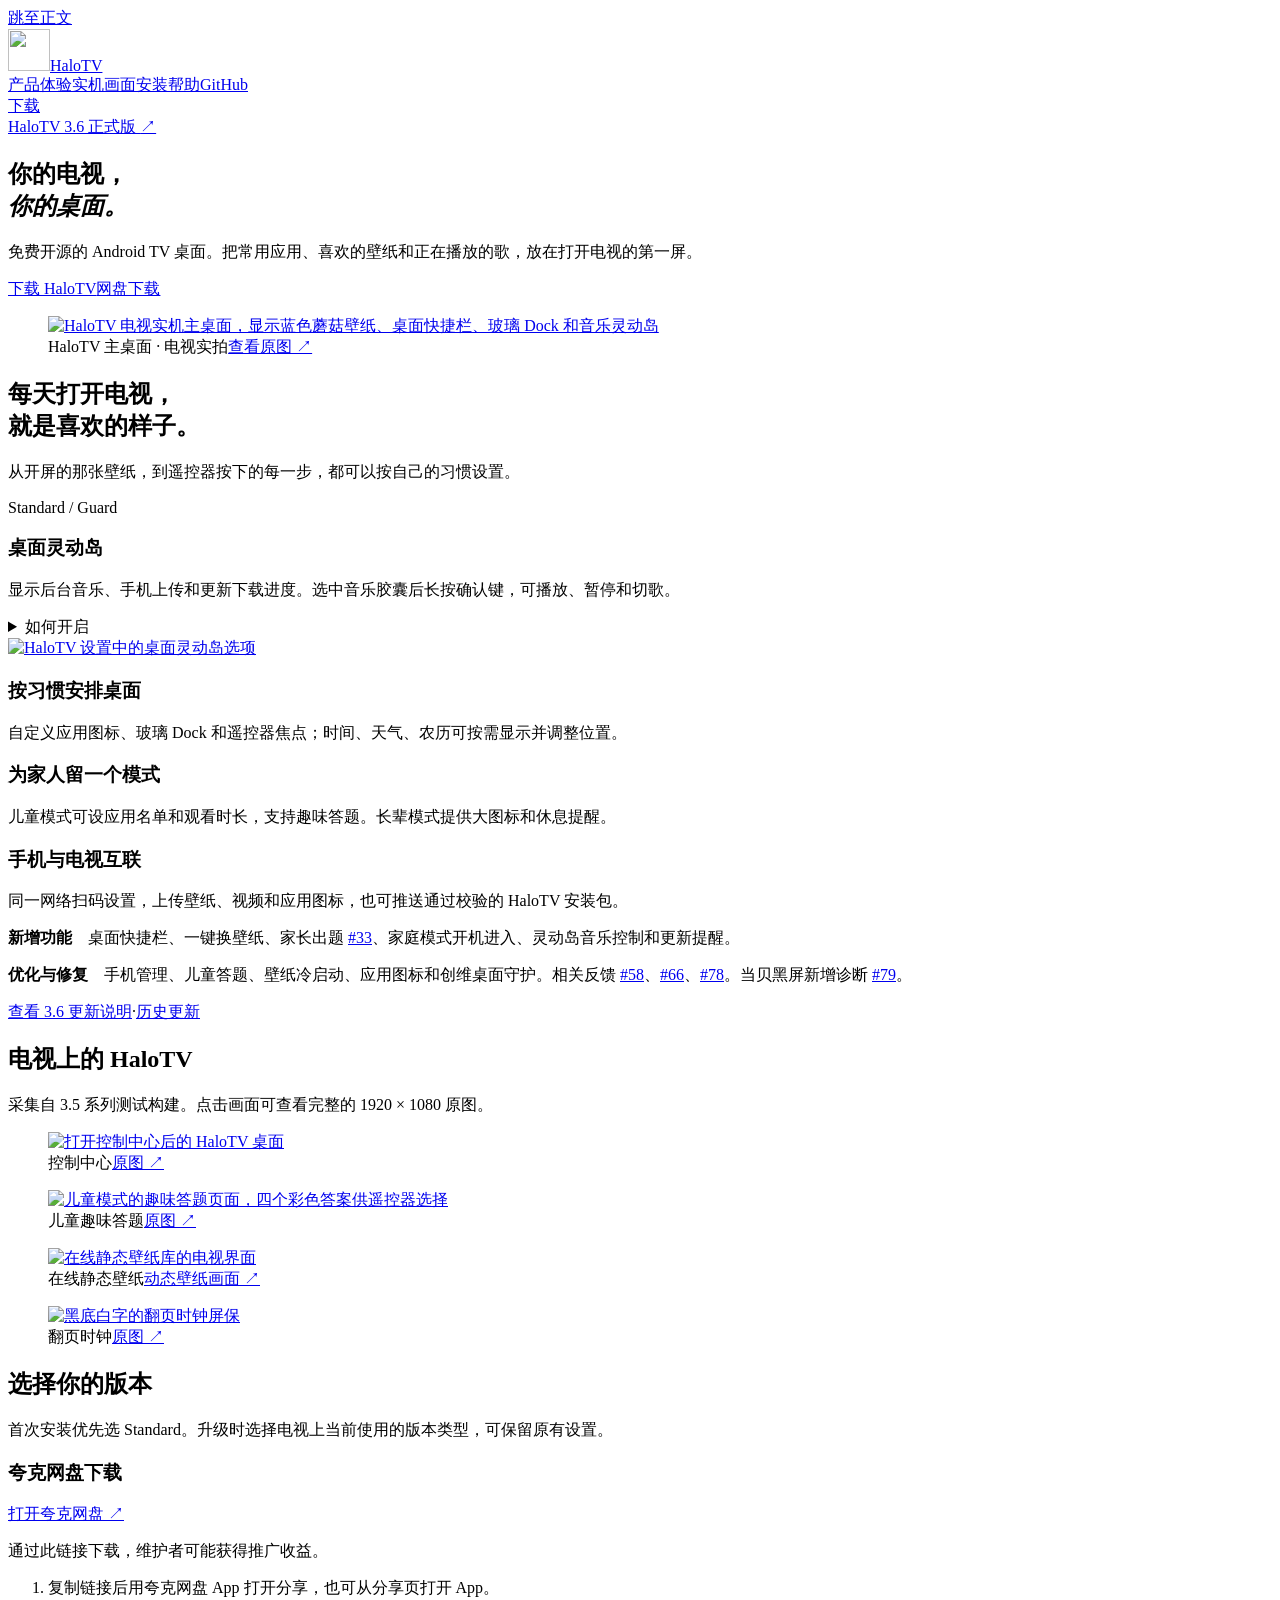
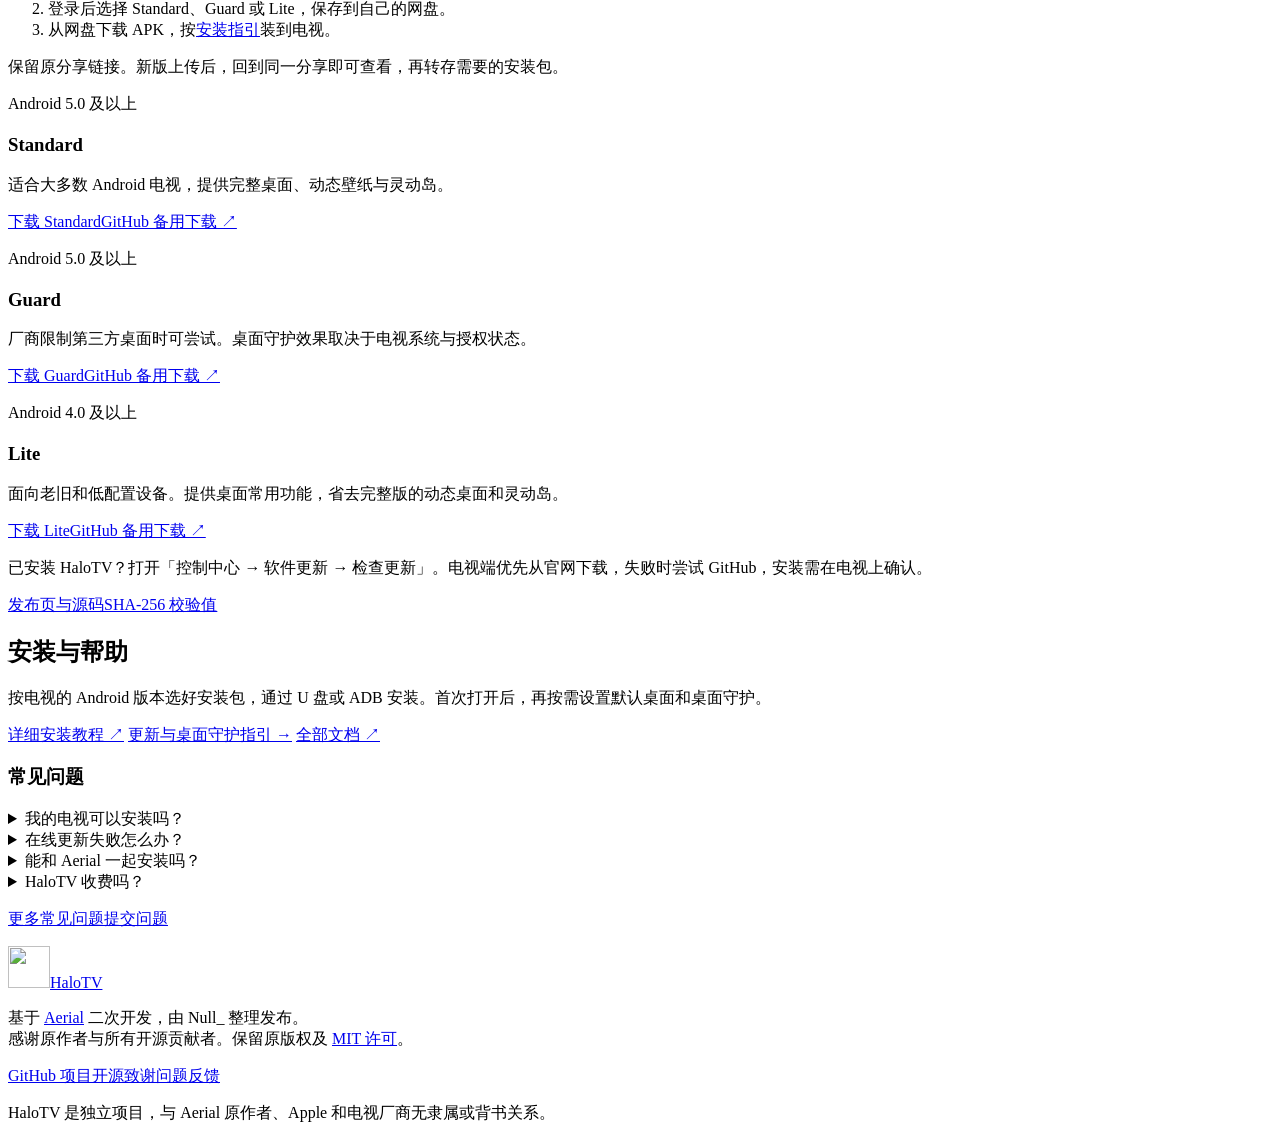
==== commit 34072178: "添加官网夸克网盘下载入口和复制链接" ====
--- a/website/index.html
+++ b/website/index.html
@@ -36,7 +36,7 @@
           </div>
           <div class="hero-description">
             <p>免费开源的 Android TV 桌面。把常用应用、喜欢的壁纸和正在播放的歌，放在打开电视的第一屏。</p>
-            <div class="actions"><a class="button button-primary" href="#download">下载 HaloTV</a><a class="button button-outline" href="#showcase">浏览实机画面</a></div>
+            <div class="actions"><a class="button button-primary" href="#download">下载 HaloTV</a><a class="button button-outline" href="#quark-download">网盘下载</a></div>
           </div>
         </div>
         <figure class="hero-frame">
@@ -96,6 +96,25 @@
         <h2 id="download-title">选择你的版本</h2>
         <p>首次安装优先选 Standard。升级时选择电视上当前使用的版本类型，可保留原有设置。</p>
       </div>
+      <article class="quark-download" id="quark-download" aria-labelledby="quark-download-title">
+        <div>
+          <h3 id="quark-download-title">夸克网盘下载</h3>
+          <div class="actions quark-actions">
+            <button class="button button-primary" type="button" id="copy-quark-link" hidden>复制网盘链接</button>
+            <a class="button button-outline" id="quark-share-link" href="https://pan.quark.cn/s/1eeb43d9a7cd" rel="sponsored">打开夸克网盘 <span aria-hidden="true">↗</span></a>
+          </div>
+          <p id="quark-copy-status" class="quark-copy-status" role="status"></p>
+          <p class="quark-disclosure">通过此链接下载，维护者可能获得推广收益。</p>
+        </div>
+        <div>
+          <ol class="quark-steps">
+            <li>复制链接后用夸克网盘 App 打开分享，也可从分享页打开 App。</li>
+            <li>登录后选择 Standard、Guard 或 Lite，保存到自己的网盘。</li>
+            <li>从网盘下载 APK，按<a href="#install">安装指引</a>装到电视。</li>
+          </ol>
+          <p class="quark-update">保留原分享链接。新版上传后，回到同一分享即可查看，再转存需要的安装包。</p>
+        </div>
+      </article>
       <div class="editions">
         <article class="edition edition-preferred" id="standard">
           <p class="edition-system">Android 5.0 及以上</p><h3>Standard</h3><p>适合大多数 Android 电视，提供完整桌面、动态壁纸与灵动岛。</p>
@@ -112,7 +131,7 @@
       </div>
       <div class="download-notes">
         <p>已安装 HaloTV？打开「控制中心 → 软件更新 → 检查更新」。电视端优先从官网下载，失败时尝试 GitHub，安装需在电视上确认。</p>
-        <p class="context-links"><a href="https://github.com/Null9797/halo-tv/releases/tag/v3.6-halo">发布页与源码</a><a href="https://github.com/Null9797/halo-tv/blob/main/docs/releases/SHA256SUMS-3.6.txt">SHA-256 校验值</a><a href="https://pan.quark.cn/s/a14e3ab2dd41">网盘</a></p>
+        <p class="context-links"><a href="https://github.com/Null9797/halo-tv/releases/tag/v3.6-halo">发布页与源码</a><a href="https://github.com/Null9797/halo-tv/blob/main/docs/releases/SHA256SUMS-3.6.txt">SHA-256 校验值</a></p>
       </div>
     </section>
 
@@ -144,5 +163,6 @@
       <p class="affiliation">HaloTV 是独立项目，与 Aerial 原作者、Apple 和电视厂商无隶属或背书关系。</p>
     </div>
   </footer>
+  <script src="/quark-download.js" defer></script>
 </body>
 </html>
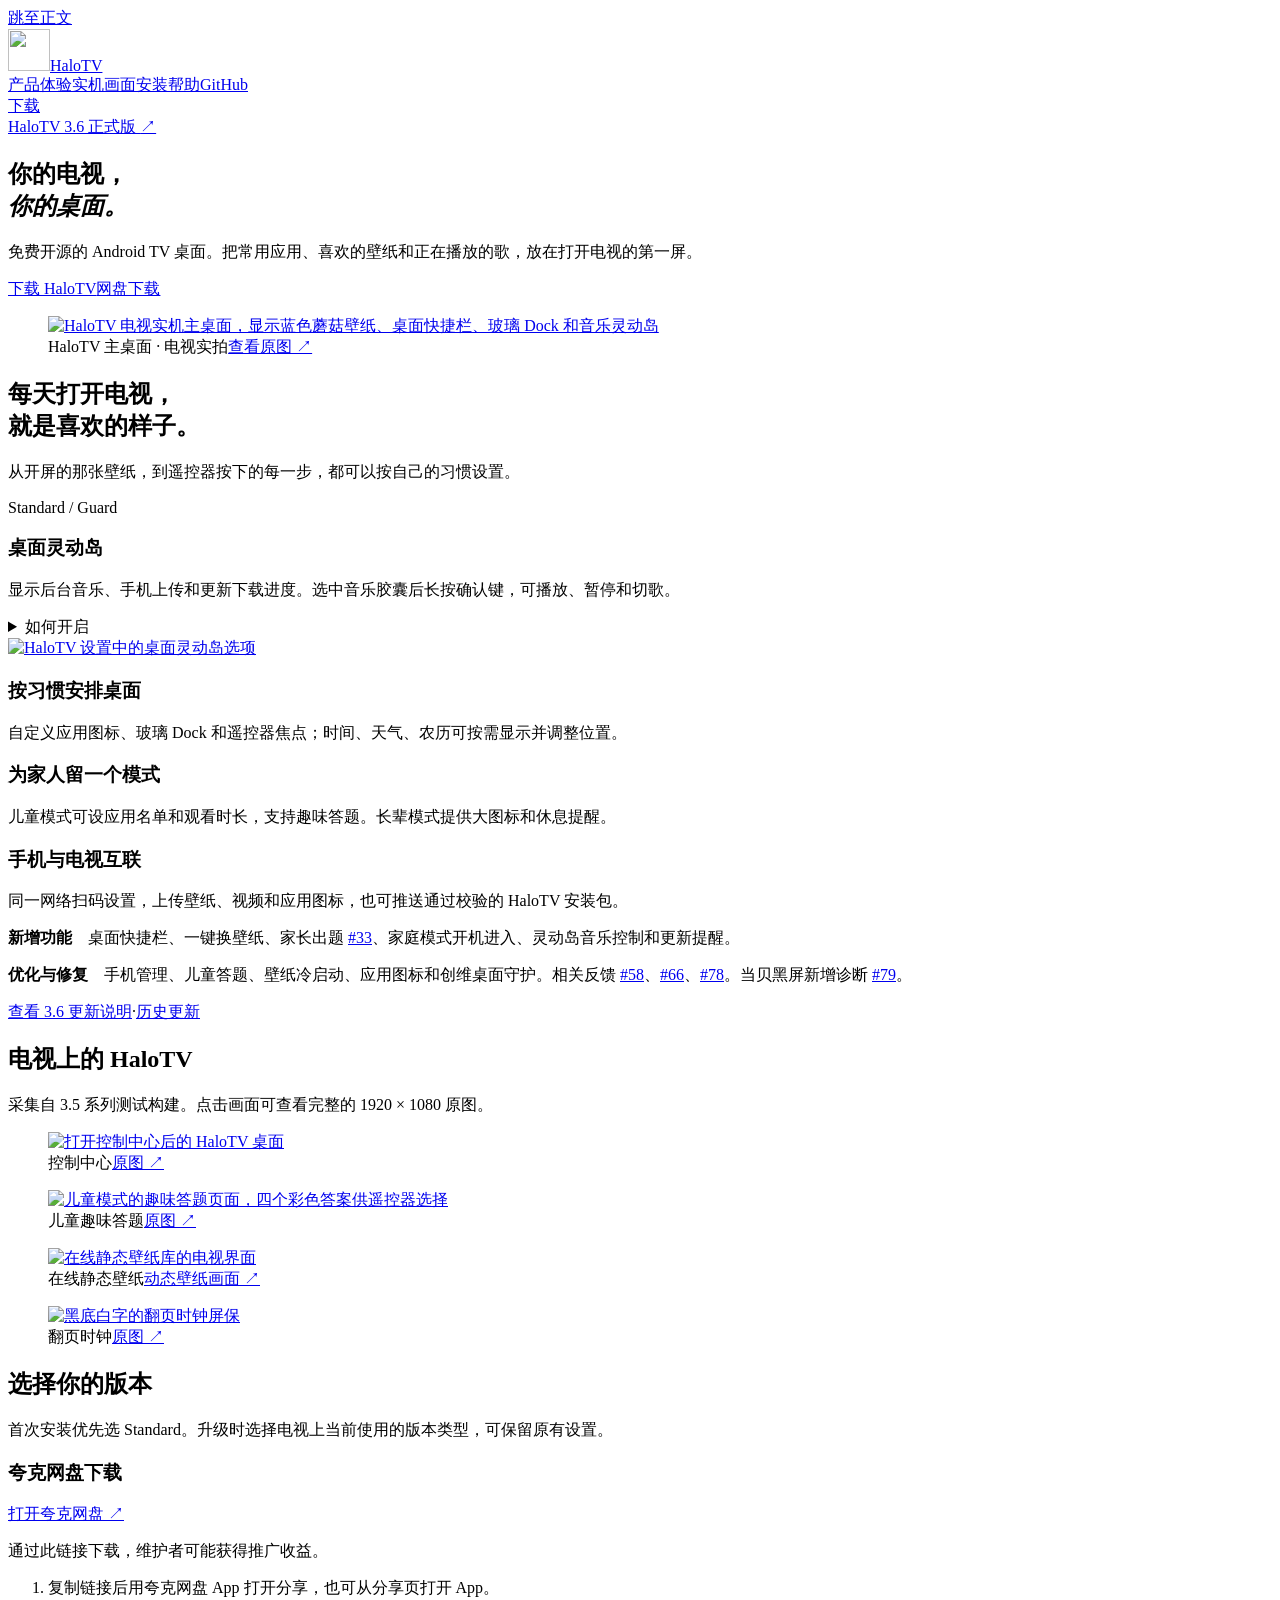
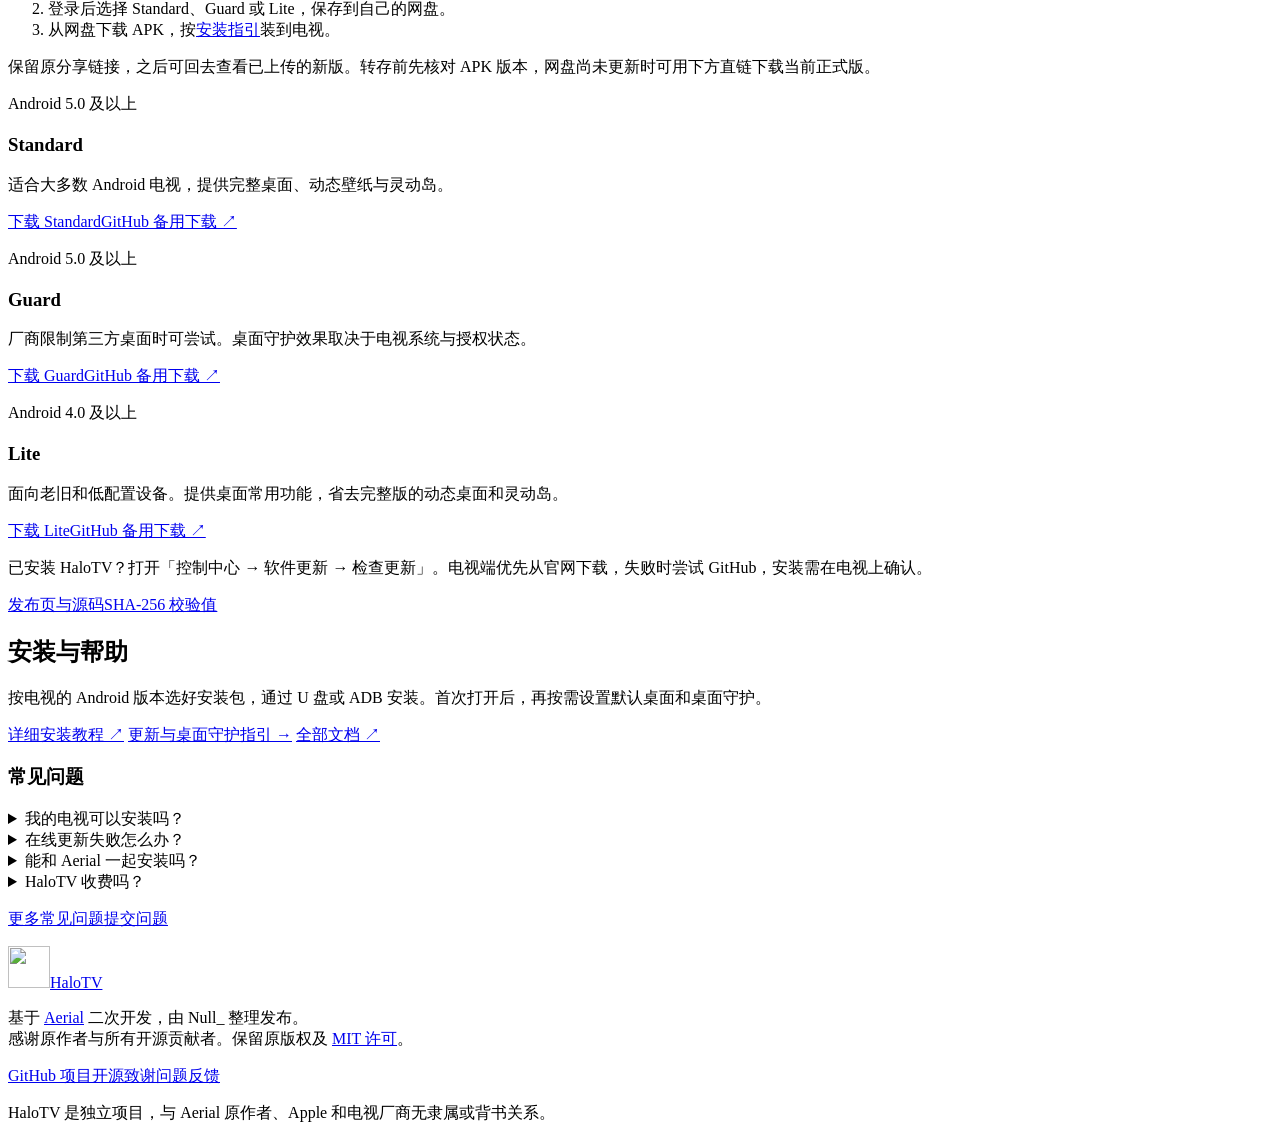
==== commit fd70122e: "补充官网网盘版本核对说明" ====
--- a/website/index.html
+++ b/website/index.html
@@ -112,7 +112,7 @@
             <li>登录后选择 Standard、Guard 或 Lite，保存到自己的网盘。</li>
             <li>从网盘下载 APK，按<a href="#install">安装指引</a>装到电视。</li>
           </ol>
-          <p class="quark-update">保留原分享链接。新版上传后，回到同一分享即可查看，再转存需要的安装包。</p>
+          <p class="quark-update">保留原分享链接，之后可回去查看已上传的新版。转存前先核对 APK 版本，网盘尚未更新时可用下方直链下载当前正式版。</p>
         </div>
       </article>
       <div class="editions">
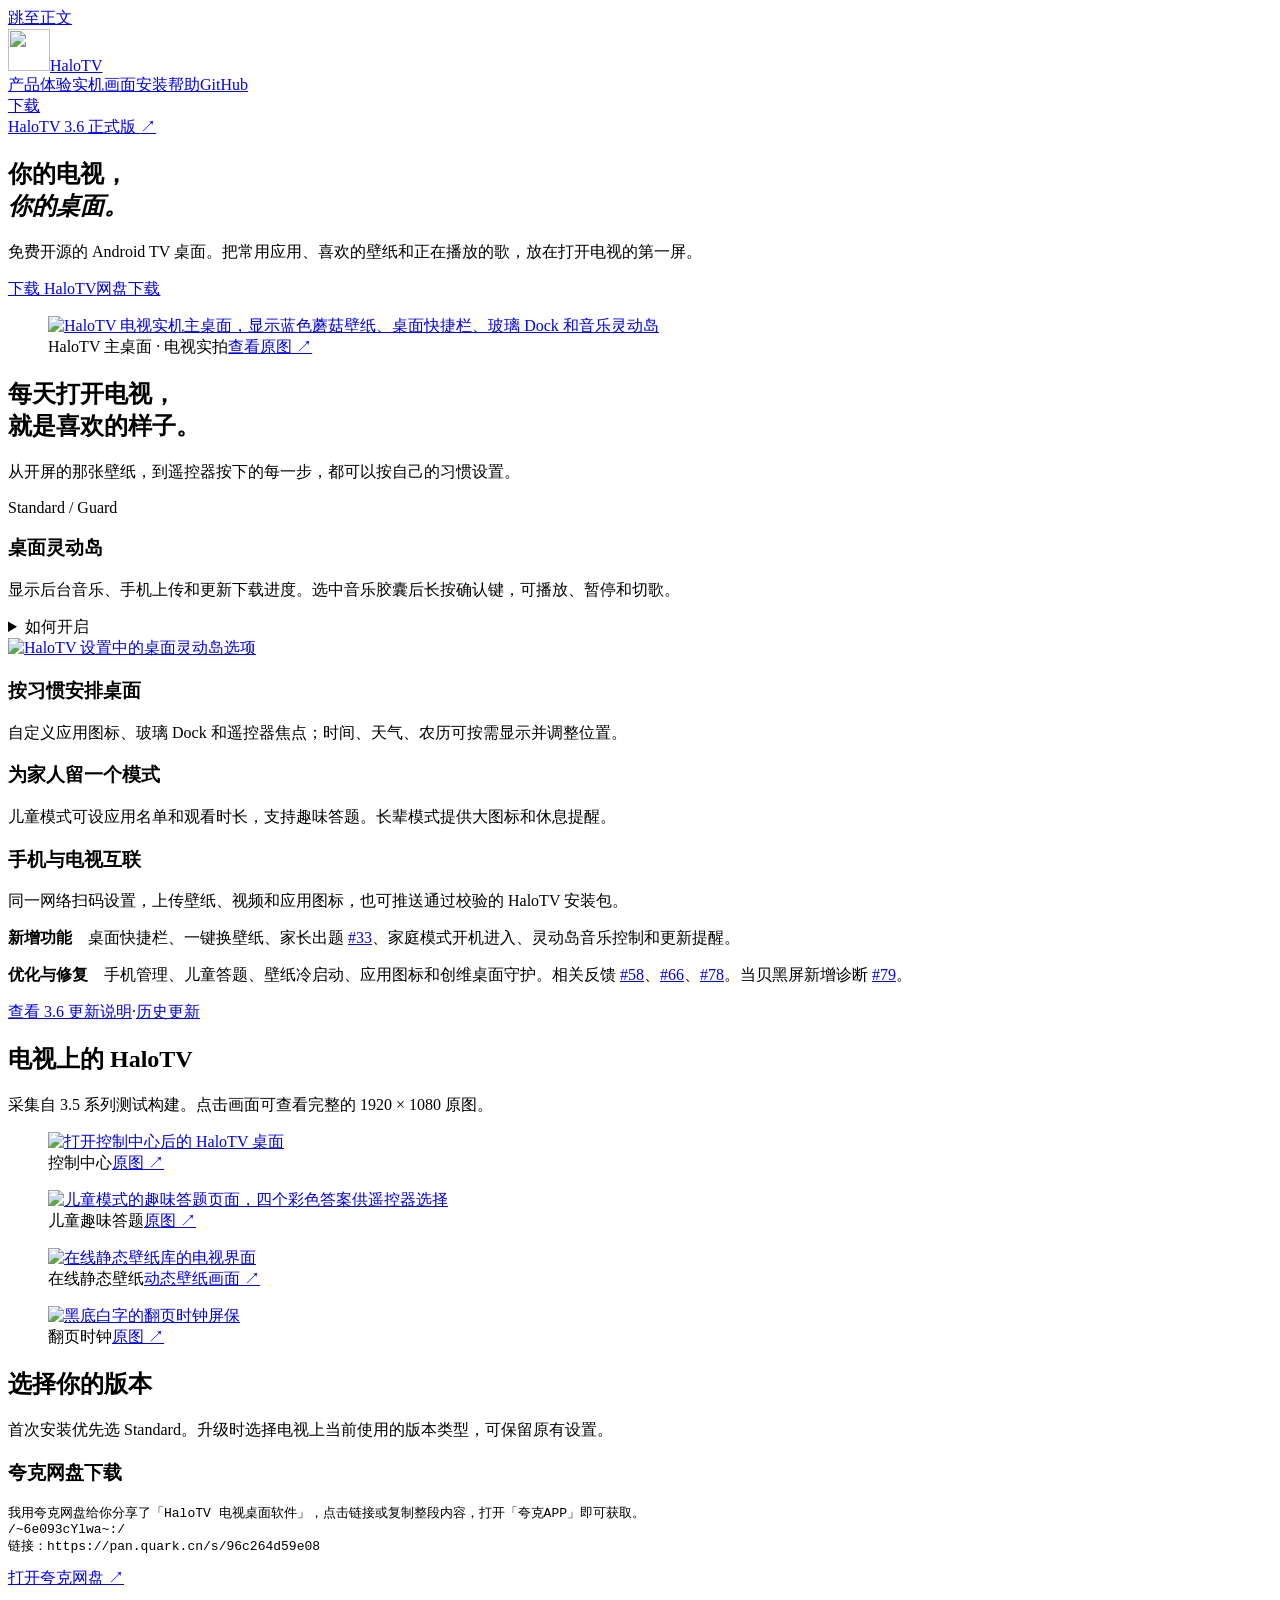
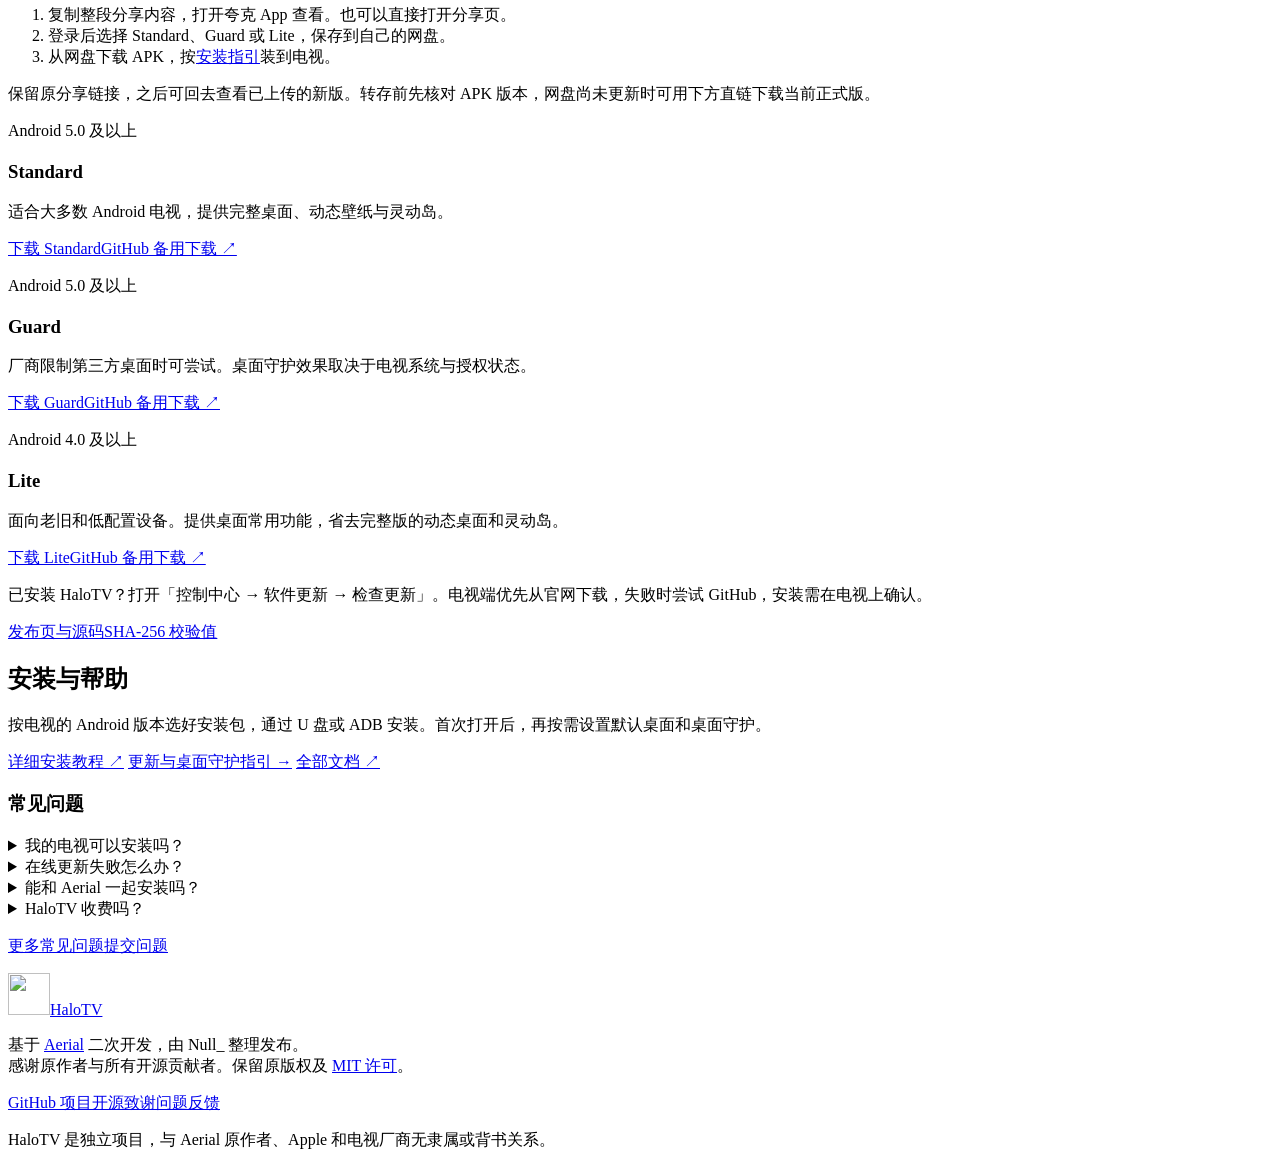
==== commit 441932af: "官网复制完整夸克网盘分享" ====
--- a/website/index.html
+++ b/website/index.html
@@ -11,7 +11,7 @@
   <meta property="og:image" content="https://halo-tv.pages.dev/images/brand/halotv.png">
   <link rel="canonical" href="https://halo-tv.pages.dev/">
   <link rel="icon" type="image/png" href="/images/brand/halotv.png">
-  <link rel="stylesheet" href="/site.css">
+  <link rel="stylesheet" href="/site.css?v=20261126">
   <title>HaloTV · 你的电视，你的桌面</title>
 </head>
 <body>
@@ -99,16 +99,18 @@
       <article class="quark-download" id="quark-download" aria-labelledby="quark-download-title">
         <div>
           <h3 id="quark-download-title">夸克网盘下载</h3>
+          <pre class="quark-share-content" id="quark-share-content">我用夸克网盘给你分享了「HaloTV 电视桌面软件」，点击链接或复制整段内容，打开「夸克APP」即可获取。
+/~6e093cYlwa~:/
+链接：https://pan.quark.cn/s/96c264d59e08</pre>
           <div class="actions quark-actions">
-            <button class="button button-primary" type="button" id="copy-quark-link" hidden>复制网盘链接</button>
-            <a class="button button-outline" id="quark-share-link" href="https://pan.quark.cn/s/1eeb43d9a7cd" rel="sponsored">打开夸克网盘 <span aria-hidden="true">↗</span></a>
+            <button class="button button-primary" type="button" id="copy-quark-share" hidden>复制分享内容</button>
+            <a class="button button-outline" id="quark-share-link" href="https://pan.quark.cn/s/96c264d59e08" rel="sponsored">打开夸克网盘 <span aria-hidden="true">↗</span></a>
           </div>
           <p id="quark-copy-status" class="quark-copy-status" role="status"></p>
-          <p class="quark-disclosure">通过此链接下载，维护者可能获得推广收益。</p>
         </div>
         <div>
           <ol class="quark-steps">
-            <li>复制链接后用夸克网盘 App 打开分享，也可从分享页打开 App。</li>
+            <li>复制整段分享内容，打开夸克 App 查看。也可以直接打开分享页。</li>
             <li>登录后选择 Standard、Guard 或 Lite，保存到自己的网盘。</li>
             <li>从网盘下载 APK，按<a href="#install">安装指引</a>装到电视。</li>
           </ol>
@@ -163,6 +165,6 @@
       <p class="affiliation">HaloTV 是独立项目，与 Aerial 原作者、Apple 和电视厂商无隶属或背书关系。</p>
     </div>
   </footer>
-  <script src="/quark-download.js" defer></script>
+  <script src="/quark-download.js?v=20261126" defer></script>
 </body>
 </html>
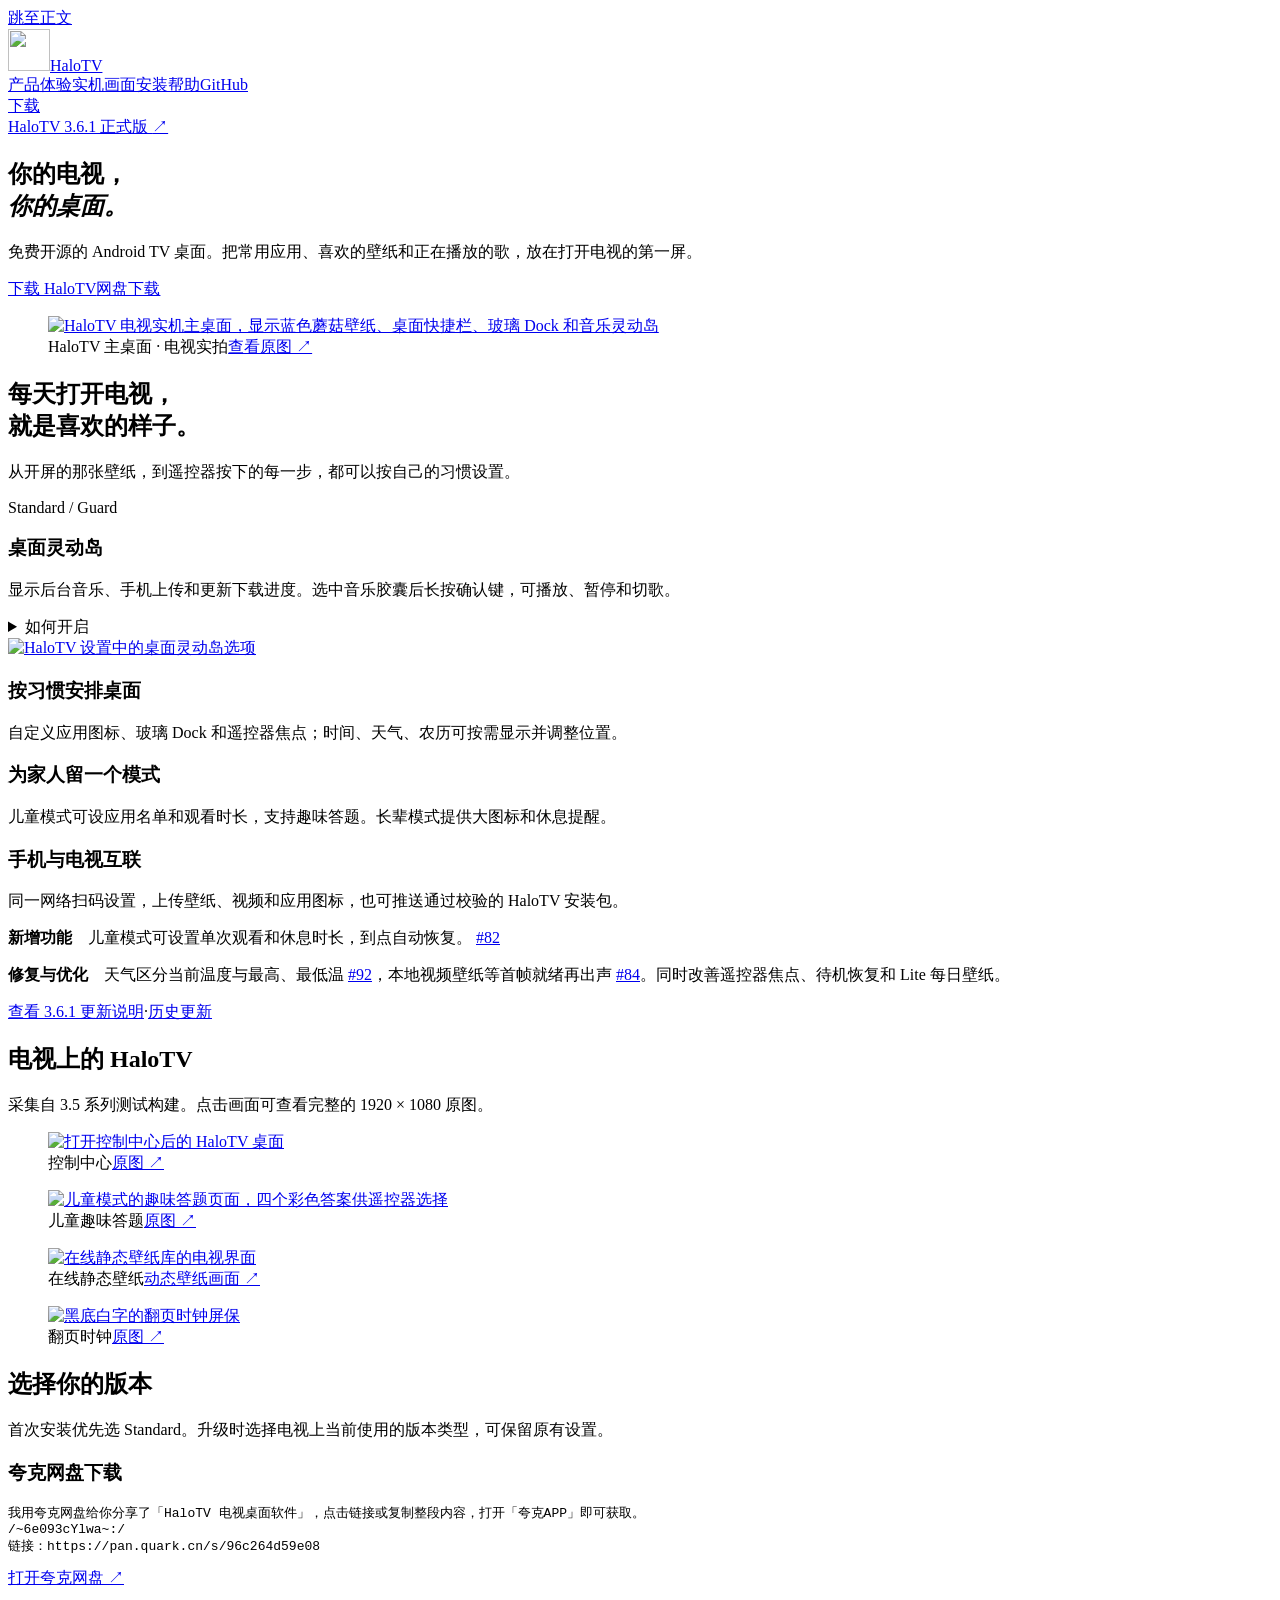
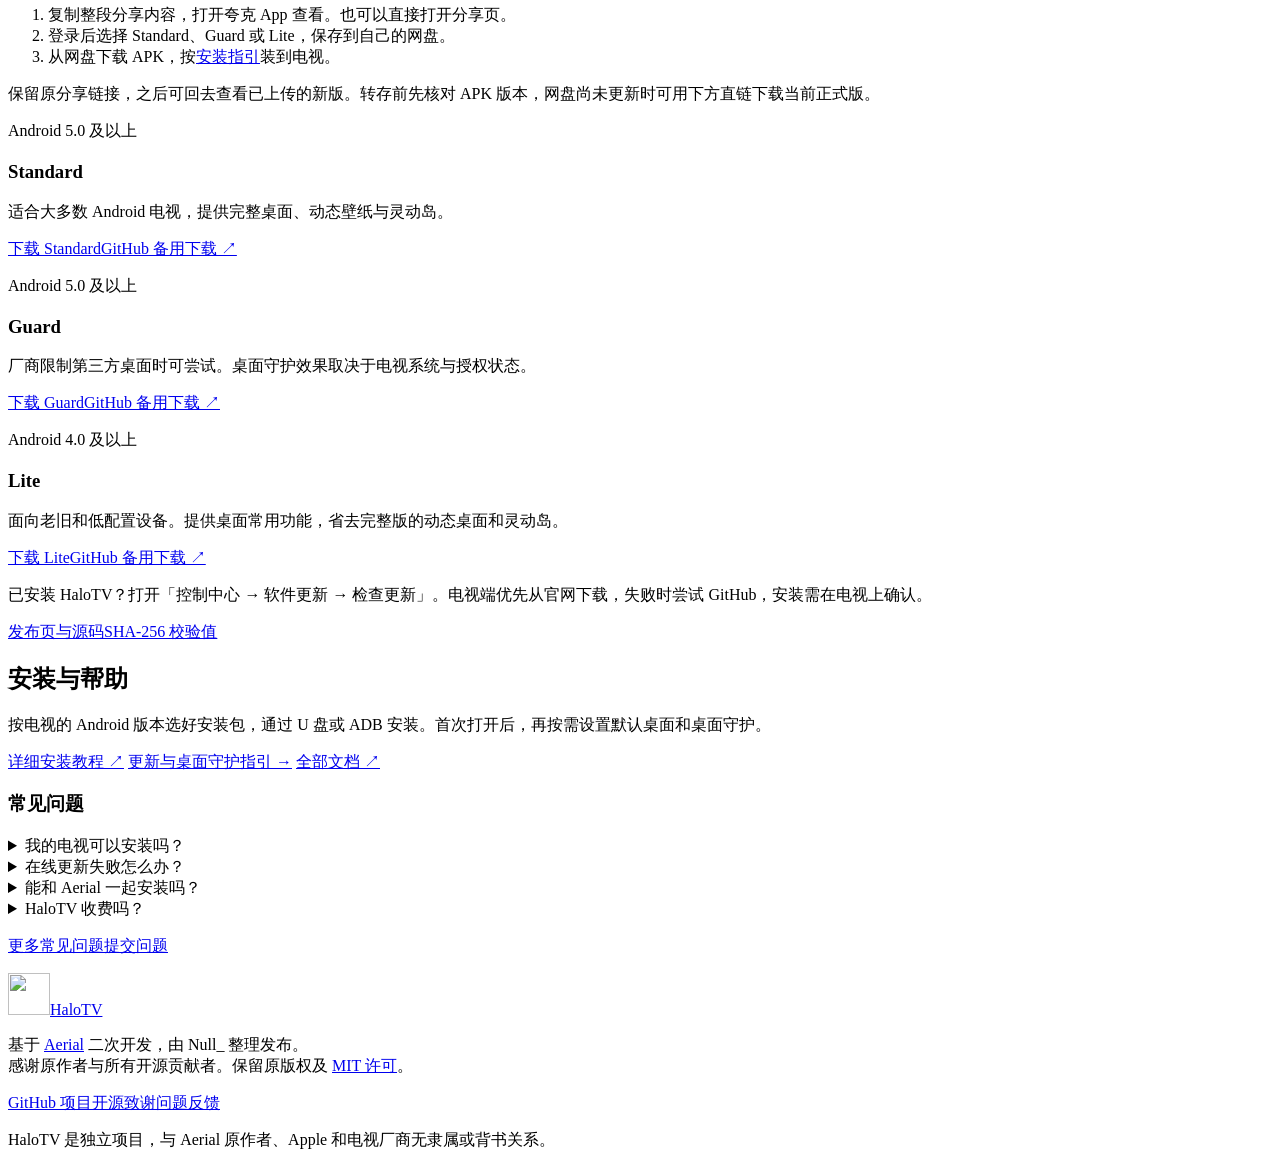
==== commit afbc87ca: "官网展示 HaloTV 3.6.1 正式版" ====
--- a/website/index.html
+++ b/website/index.html
@@ -31,7 +31,7 @@
       <div class="wrap">
         <div class="hero-intro">
           <div>
-            <a class="release" href="#download"><span aria-hidden="true"></span> HaloTV 3.6 正式版 <span aria-hidden="true">↗</span></a>
+            <a class="release" href="#download"><span aria-hidden="true"></span> HaloTV 3.6.1 正式版 <span aria-hidden="true">↗</span></a>
             <h1 id="hero-title">你的电视，<br><em>你的桌面。</em></h1>
           </div>
           <div class="hero-description">
@@ -71,9 +71,9 @@
         <article class="feature"><div class="feature-copy"><h3>为家人留一个模式</h3><p>儿童模式可设应用名单和观看时长，支持趣味答题。长辈模式提供大图标和休息提醒。</p></div></article>
         <article class="feature"><div class="feature-copy"><h3>手机与电视互联</h3><p>同一网络扫码设置，上传壁纸、视频和应用图标，也可推送通过校验的 HaloTV 安装包。</p></div></article>
       </div>
-      <p class="context-links"><strong>新增功能</strong>　桌面快捷栏、一键换壁纸、家长出题 <a href="https://github.com/Null9797/halo-tv/issues/33">#33</a>、家庭模式开机进入、灵动岛音乐控制和更新提醒。</p>
-      <p class="context-links"><strong>优化与修复</strong>　手机管理、儿童答题、壁纸冷启动、应用图标和创维桌面守护。相关反馈 <a href="https://github.com/Null9797/halo-tv/issues/58">#58</a>、<a href="https://github.com/Null9797/halo-tv/issues/66">#66</a>、<a href="https://github.com/Null9797/halo-tv/issues/78">#78</a>。当贝黑屏新增诊断 <a href="https://github.com/Null9797/halo-tv/issues/79">#79</a>。</p>
-      <p class="context-links"><a href="https://github.com/Null9797/halo-tv/blob/main/docs/releases/RELEASE-3.6.md">查看 3.6 更新说明</a><span aria-hidden="true">·</span><a href="https://github.com/Null9797/halo-tv/blob/main/RELEASE_NOTES.md">历史更新</a></p>
+      <p class="context-links"><strong>新增功能</strong>　儿童模式可设置单次观看和休息时长，到点自动恢复。 <a href="https://github.com/Null9797/halo-tv/issues/82">#82</a></p>
+      <p class="context-links"><strong>修复与优化</strong>　天气区分当前温度与最高、最低温 <a href="https://github.com/Null9797/halo-tv/issues/92">#92</a>，本地视频壁纸等首帧就绪再出声 <a href="https://github.com/Null9797/halo-tv/issues/84">#84</a>。同时改善遥控器焦点、待机恢复和 Lite 每日壁纸。</p>
+      <p class="context-links"><a href="https://github.com/Null9797/halo-tv/blob/main/docs/releases/RELEASE-3.6.1.md">查看 3.6.1 更新说明</a><span aria-hidden="true">·</span><a href="https://github.com/Null9797/halo-tv/blob/main/RELEASE_NOTES.md">历史更新</a></p>
     </section>
 
     <section class="showcase-section" id="showcase" aria-labelledby="showcase-title">
@@ -120,20 +120,20 @@
       <div class="editions">
         <article class="edition edition-preferred" id="standard">
           <p class="edition-system">Android 5.0 及以上</p><h3>Standard</h3><p>适合大多数 Android 电视，提供完整桌面、动态壁纸与灵动岛。</p>
-          <div class="edition-actions"><a class="button button-primary" href="/updates/HaloTV-3.6-standard.apk" download>下载 Standard</a><a class="backup" href="https://github.com/Null9797/halo-tv/releases/download/v3.6-halo/HaloTV-3.6-standard.apk">GitHub 备用下载 ↗</a></div>
+          <div class="edition-actions"><a class="button button-primary" href="/updates/HaloTV-3.6.1-standard.apk" download>下载 Standard</a><a class="backup" href="https://github.com/Null9797/halo-tv/releases/download/v3.6.1-halo/HaloTV-3.6.1-standard.apk">GitHub 备用下载 ↗</a></div>
         </article>
         <article class="edition" id="guard">
           <p class="edition-system">Android 5.0 及以上</p><h3>Guard</h3><p>厂商限制第三方桌面时可尝试。桌面守护效果取决于电视系统与授权状态。</p>
-          <div class="edition-actions"><a class="button button-outline" href="/updates/HaloTV-3.6-guard.apk" download>下载 Guard</a><a class="backup" href="https://github.com/Null9797/halo-tv/releases/download/v3.6-halo/HaloTV-3.6-guard.apk">GitHub 备用下载 ↗</a></div>
+          <div class="edition-actions"><a class="button button-outline" href="/updates/HaloTV-3.6.1-guard.apk" download>下载 Guard</a><a class="backup" href="https://github.com/Null9797/halo-tv/releases/download/v3.6.1-halo/HaloTV-3.6.1-guard.apk">GitHub 备用下载 ↗</a></div>
         </article>
         <article class="edition" id="lite">
           <p class="edition-system">Android 4.0 及以上</p><h3>Lite</h3><p>面向老旧和低配置设备。提供桌面常用功能，省去完整版的动态桌面和灵动岛。</p>
-          <div class="edition-actions"><a class="button button-outline" href="/updates/HaloTV-3.6-lite.apk" download>下载 Lite</a><a class="backup" href="https://github.com/Null9797/halo-tv/releases/download/v3.6-halo/HaloTV-3.6-lite.apk">GitHub 备用下载 ↗</a></div>
+          <div class="edition-actions"><a class="button button-outline" href="/updates/HaloTV-3.6.1-lite.apk" download>下载 Lite</a><a class="backup" href="https://github.com/Null9797/halo-tv/releases/download/v3.6.1-halo/HaloTV-3.6.1-lite.apk">GitHub 备用下载 ↗</a></div>
         </article>
       </div>
       <div class="download-notes">
         <p>已安装 HaloTV？打开「控制中心 → 软件更新 → 检查更新」。电视端优先从官网下载，失败时尝试 GitHub，安装需在电视上确认。</p>
-        <p class="context-links"><a href="https://github.com/Null9797/halo-tv/releases/tag/v3.6-halo">发布页与源码</a><a href="https://github.com/Null9797/halo-tv/blob/main/docs/releases/SHA256SUMS-3.6.txt">SHA-256 校验值</a></p>
+        <p class="context-links"><a href="https://github.com/Null9797/halo-tv/releases/tag/v3.6.1-halo">发布页与源码</a><a href="https://github.com/Null9797/halo-tv/blob/main/docs/releases/SHA256SUMS-3.6.1.txt">SHA-256 校验值</a></p>
       </div>
     </section>
 
